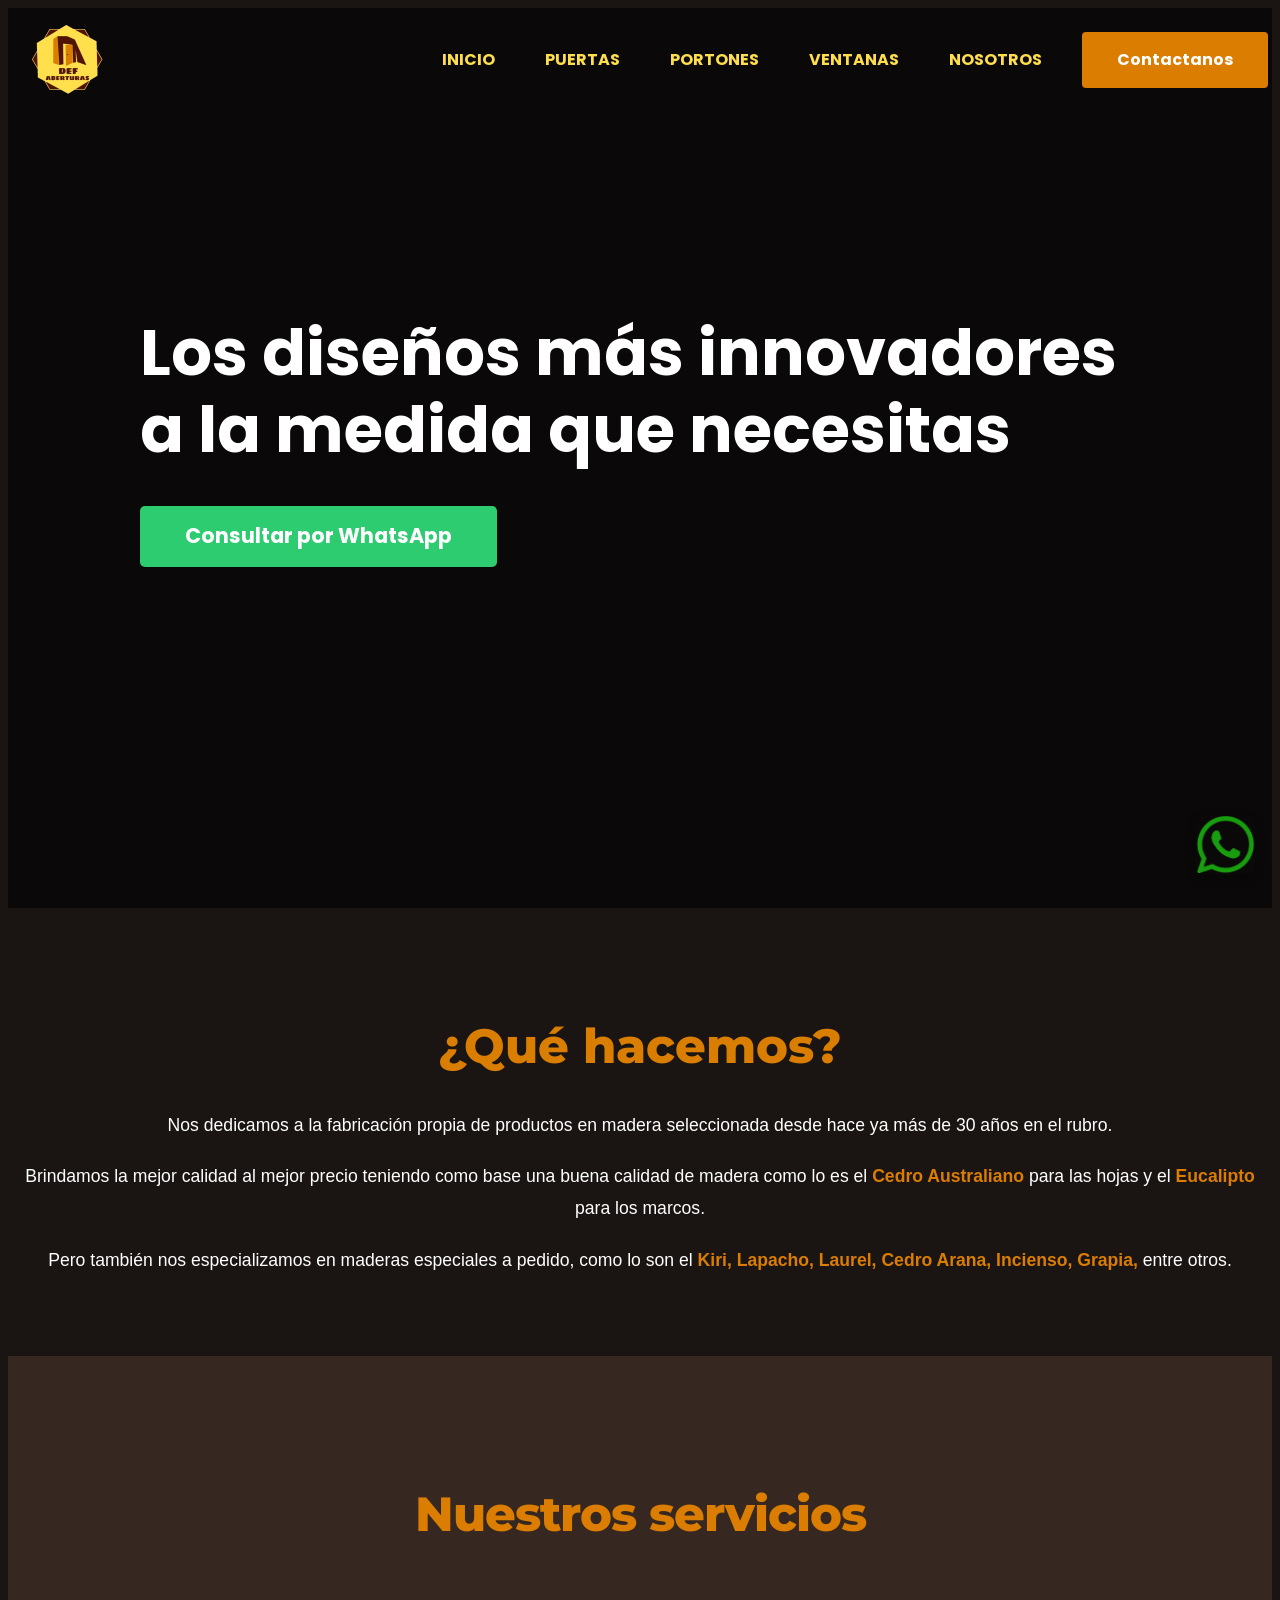
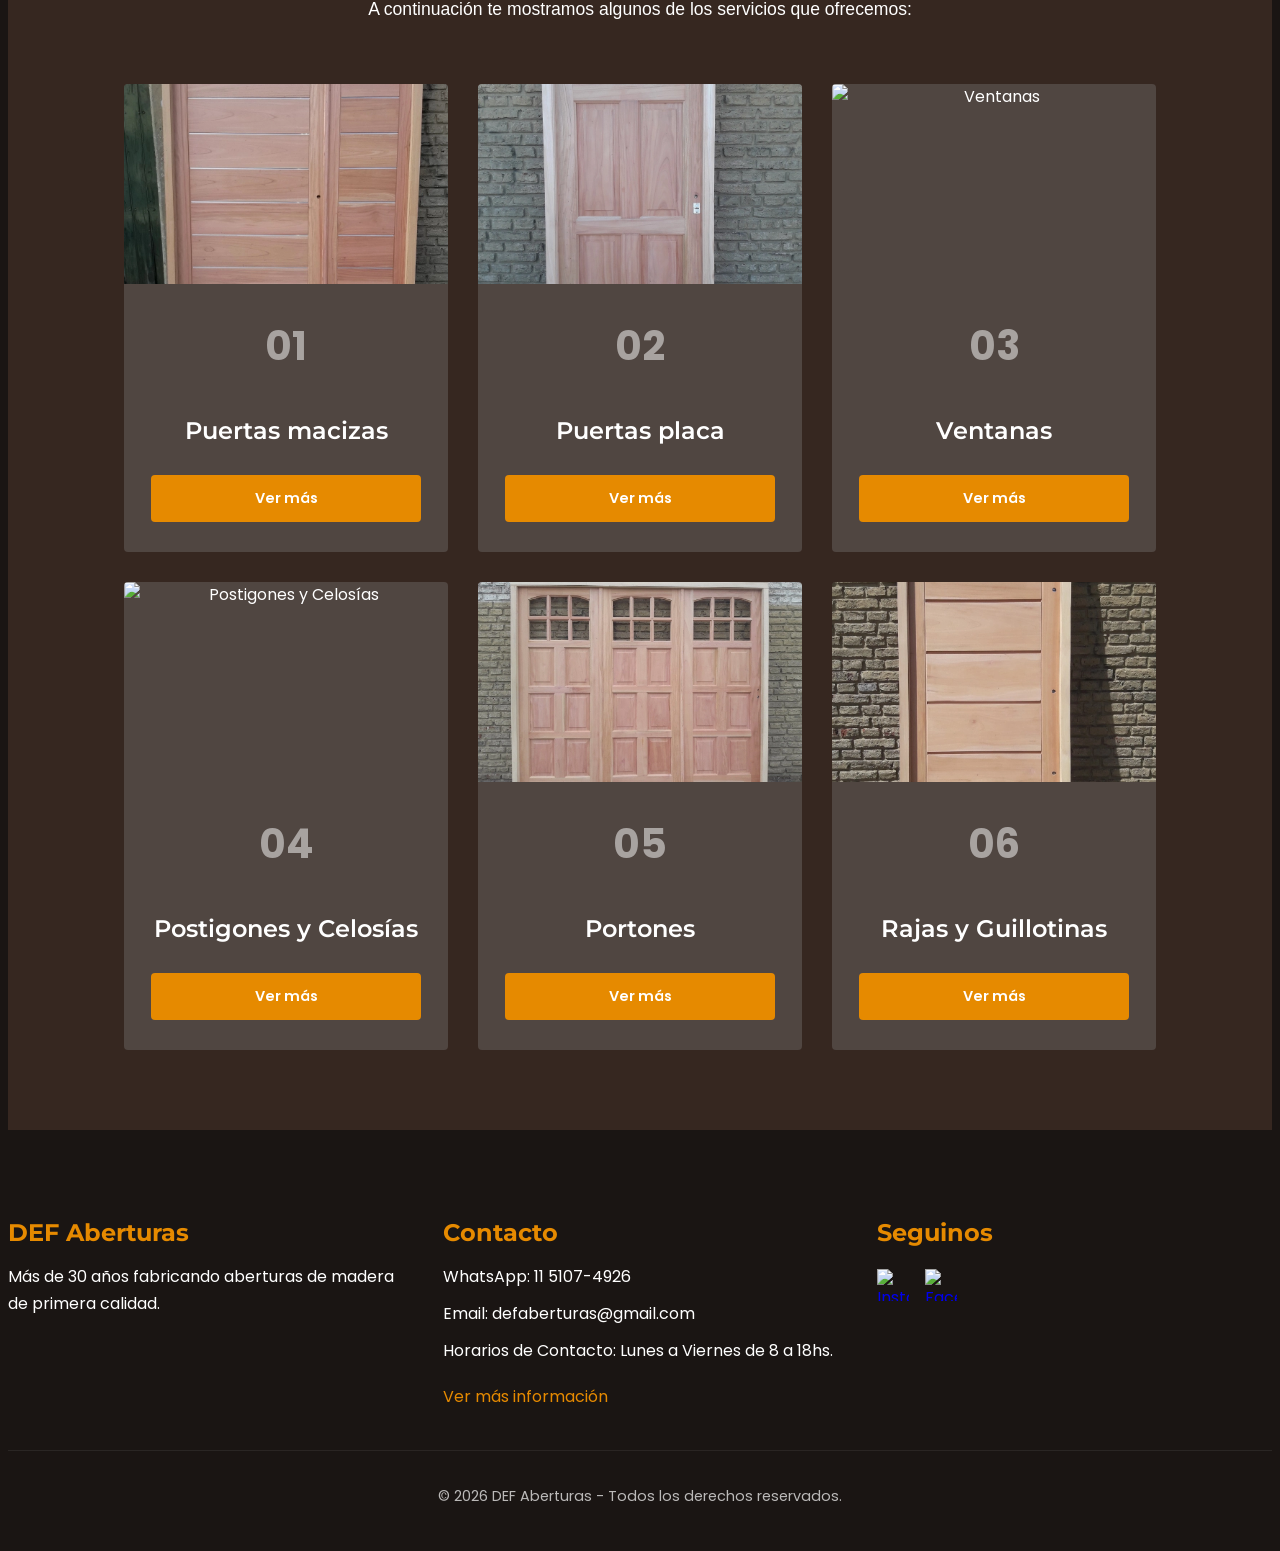
==== index.html @ 157c7572 "Logo de la página agregada" ====
<!DOCTYPE html>
<html lang="es">
<head>
    <meta charset="UTF-8">
    <meta name="viewport" content="width=device-width, initial-scale=1.0">
    <title>DEF Aberturas | Carpintería a Medida</title>
    <link rel="icon" type="image/png" href="Imagenes/Logo-DEF-PNG.png">
    <link rel="stylesheet" href="estilos.css">
    <link rel="preconnect" href="https://fonts.googleapis.com">
    <link href="https://fonts.googleapis.com/css2?family=Roboto:wght@300;400;700&display=swap" rel="stylesheet">
</head>
<body>
        <a href="https://wa.me/5491151074926" class="whatsapp-float" target="_blank">
            <img src="Imagenes/whatsapp.png" alt="WhatsApp">
        </a>
    <header>
        <div class="nav-container">
            <a href="index.html" class="logo-link">
                <img src="Imagenes/Logo-DEF-PNG.png" alt="DEF Aberturas Logo" class="logo-img">
            </a>
                <ul class="menu-superior">
                    <li><a href="index.html">Inicio</a></li>
                    <li><a href="puertas.html">Puertas</a></li>
                    <li><a href="portones.html">Portones</a></li>
                    <li><a href="ventanas.html">Ventanas</a></li>
                    <li><a href="nosotros.html">Nosotros</a></li>
                </ul>
            <div class="button-area">
                <a href="contacto.html" class="btn-contactanos">Contactanos</a>
            </div>
        </div>
    </header>

    <section class="hero">
        <div class="hero-overlay">
        <div class="hero-content">
            <br>
            <br>
            <h1>Los diseños más innovadores a la medida que necesitas</h1>
            <a href="https://wa.me/5491151074926" class="btn-whatsapp">Consultar por WhatsApp</a>
        </div>
        </div>
    </section>

   <section class="seccion-que-hacemos">
        <div class="contenedor">

             <h2 class="titulo-que-hacemos">¿Qué hacemos?</h2>
                <div class="contenido-texto">
                    <p>Nos dedicamos a la fabricación propia de productos en madera seleccionada desde hace ya más de 30 años en el rubro.</p>
                    <p>Brindamos la mejor calidad al mejor precio teniendo como base una buena calidad de madera como lo es el <b>Cedro Australiano</b> para las hojas y el <b>Eucalipto</b> para los marcos. </p>
                    <p>Pero también nos especializamos en maderas especiales a pedido, como lo son el <b>Kiri, Lapacho, Laurel, Cedro Arana, Incienso, Grapia,</b> entre otros.</p>
                </div>

        </div>
    </section>

    <section class="seccion-servicios">
        <div class="contenedor">
            <h2 class="titulo-seccion">Nuestros servicios</h2>
            <p class="subtitulo-seccion">A continuación te mostramos algunos de los servicios que ofrecemos:</p>
            
            <!-- Grilla de productos -->
            <div class="grilla-servicios">
                
                <!-- PRODUCTO 01 -->
                <div class="tarjeta-servicio">
                    <img loading="lazy" src="Imagenes/Puertas/20180511_141733.webp" alt="Puertas macizas" class="imagen-servicio">
                    <div class="info-servicio">
                        <span class="numero-servicio">01</span>
                        <h3 class="nombre-servicio">Puertas macizas</h3>
                        <a href="puertas.html" class="boton-ver-mas">Ver más</a>
                    </div>
                </div>

                <!-- PRODUCTO 02 (Destacado, más oscuro) -->
                <div class="tarjeta-servicio destacada">
                    <img loading="lazy" src="Imagenes/Puertas/20210205_080127.webp" alt="Puertas placa" class="imagen-servicio">
                    <div class="info-servicio">
                        <span class="numero-servicio">02</span>
                        <h3 class="nombre-servicio">Puertas placa</h3>
                        <a href="puertas.html#puertas-placa" class="boton-ver-mas">Ver más</a>
                    </div>
                </div>

                <!-- PRODUCTO 03 -->
                <div class="tarjeta-servicio">
                    <img loading="lazy" src="Imagenes/Ventanas/20200116_135519.webp" alt="Ventanas" class="imagen-servicio">
                    <div class="info-servicio">
                        <span class="numero-servicio">03</span>
                        <h3 class="nombre-servicio">Ventanas</h3>
                        <a href="ventanas.html" class="boton-ver-mas">Ver más</a>
                    </div>
                </div>

                <!-- PRODUCTO 04 -->
                <div class="tarjeta-servicio">
                    <img loading="lazy" src="Imagenes/Ventanas/c-Postig%C3%B3n/1710429293877.webp" alt="Postigones y Celosías" class="imagen-servicio">
                    <div class="info-servicio">
                        <span class="numero-servicio">04</span>
                        <h3 class="nombre-servicio">Postigones y Celosías</h3>
                        <a href="ventanas.html" class="boton-ver-mas">Ver más</a>
                    </div>
                </div>

                <!-- PRODUCTO 05 -->
                <div class="tarjeta-servicio">
                    <img loading="lazy" src="Imagenes/Portones/20200828_110902.webp" alt="Portones" class="imagen-servicio">
                    <div class="info-servicio">
                        <span class="numero-servicio">05</span>
                        <h3 class="nombre-servicio">Portones</h3>
                        <a href="portones.html" class="boton-ver-mas">Ver más</a>
                    </div>
                </div>

                <!-- PRODUCTO 06 -->
                <div class="tarjeta-servicio">
                    <img loading="lazy" src="Imagenes/Puertas/20201106_143722.webp" alt="Rajas y Guillotinas" class="imagen-servicio">
                    <div class="info-servicio">
                        <span class="numero-servicio">06</span>
                        <h3 class="nombre-servicio">Rajas y Guillotinas</h3>
                        <a href="puertas.html" class="boton-ver-mas">Ver más</a>
                    </div>
                </div>

            </div> <!-- fin grilla -->
        </div> <!-- fin contenedor -->
    </section>

  <footer class="footer-principal">
    <div class="contenedor">
        <div class="footer-grid">
            <div class="footer-box">
                <h3>DEF Aberturas</h3>
                <p>Más de 30 años fabricando aberturas de madera de primera calidad.</p>
            </div>
            <div class="footer-box">
                <h3>Contacto</h3>
                <p>WhatsApp: 11 5107-4926</p>
                <p>Email: defaberturas@gmail.com</p>
                <p>Horarios de Contacto:
                        Lunes a Viernes de 8 a 18hs.
                    </p>       
                        <a href="contacto.html" style="color: #e68a00; text-decoration: none; display: block; margin-top: 10px;">Ver más información</a>
            </div>
            <div class="footer-box">
                <h3>Seguinos</h3>
                <div class="footer-social">
                    <a href="https://www.instagram.com/def.aberturas/" target="_blank">
                        <img src="Imagenes/Logo-instagram.png" alt="Instagram">
                    </a>
                    <a href="https://web.facebook.com/AberturasDEF" target="_blank">
                        <img src="Imagenes/Logo-Facebook.webp" alt="Facebook">
                    </a>
                </div>
            </div>
        </div>
        <div class="footer-copy">
            <p>&copy; 2026 DEF Aberturas - Todos los derechos reservados.</p>
        </div>
    </div>
</footer>

</body>
</html>
---- estilos.css ----
@import url('https://fonts.googleapis.com/css2?family=Montserrat:wght@800&family=Poppins:wght@400;700&display=swap');

/* HERO centrado para páginas de producto */
.hero-content-center {
    display: flex;
    flex-direction: column;
    align-items: center;
    justify-content: flex-start;
    height: auto;
    min-height: 60vh;
    text-align: center;
    padding: 60px 20px 40px;
    width: 100%;
    max-width: none;
    margin: 0;
}
.hero-ventanas .hero-content-center,
.hero-puertas .hero-content-center {
    align-items: stretch;
    text-align: left;
}
.hero-content-center h1 {
    font-size: 4rem;
    margin-bottom: 10px;
}
.hero-nosotros {
    position: relative;
    width: 100%;
    height: 80vh; /* Ajusta la altura que desees para el slider */
    margin-top: 0;
    overflow: hidden;
       background-image: 
        linear-gradient(rgba(0, 0, 0, 0.6), rgba(0, 0, 0, 0.6)), 
        url('Imagenes/Fondo-troncos.png');
}

.hero-content-center p {
    font-size: 1.5rem;
    margin-bottom: 0;
}

/* Filtros galería ventanas */
.filtros-ventanas {
    display: flex;
    justify-content: center;
    gap: 15px;
    margin-bottom: 40px;
    padding: 0;
}
.filtro-btn {
    background: #504641;
    color: #fff;
    border: none;
    padding: 12px 28px;
    border-radius: 4px;
    font-weight: 600;
    cursor: pointer;
    transition: background 0.2s;
    font-size: 1rem;
}
.filtro-btn.activo, .filtro-btn:hover {
    background: #e68a00;
    color: #fff;
}

.galeria-layout {
    display: grid;
    grid-template-columns: 280px minmax(0, 1fr);
    gap: 36px;
    width: 100%;
    max-width: 1600px;
    margin: 0 auto 40px;
    align-items: start;
    align-self: stretch;
}
.galeria-sidebar {
    display: flex;
    flex-direction: column;
    gap: 18px;
    align-items: stretch;
    max-width: 280px;
}
.galeria-sidebar h2 {
    font-size: 2rem;
    margin: 0 0 10px;
    color: #ffffff;
}
.galeria-sidebar .filtro-btn {
    width: 100%;
    text-align: left;
    padding: 16px 22px;
    font-size: 1rem;
}
.subfiltros {
    display: none;
    flex-direction: column;
    gap: 12px;
    margin-top: 10px;
}
.subfiltros.activo {
    display: flex;
}
.galeria-principal {
    width: 100%;
}

@media (max-width: 1024px) {
    .galeria-layout {
        grid-template-columns: 1fr;
    }
    .galeria-sidebar {
        flex-direction: row;
        flex-wrap: wrap;
        justify-content: center;
    }
    .galeria-sidebar .filtro-btn {
        flex: 1 1 calc(50% - 10px);
        margin-bottom: 10px;
    }
}

@media (max-width: 768px) {
    .galeria-layout {
        grid-template-columns: 1fr;
    }
    .galeria-sidebar {
        flex-direction: row;
        flex-wrap: wrap;
        justify-content: center;
    }
    .galeria-sidebar .filtro-btn {
        flex: 1 1 calc(50% - 10px);
        margin-bottom: 10px;
    }
    .galeria-ventanas {
        grid-template-columns: repeat(2, 1fr);
    }
}

@media (max-width: 540px) {
    .galeria-sidebar {
        flex-direction: column;
    }
    .galeria-sidebar .filtro-btn {
        flex: 1 1 100%;
        margin-bottom: 0;
    }
    .galeria-ventanas {
        grid-template-columns: 1fr;
    }
}

@media (max-width: 768px) {
    .nav-container {
        flex-direction: column;
        align-items: stretch;
        gap: 12px;
        padding: 0 16px;
    }
    .menu-superior {
        flex-direction: column;
        align-items: stretch;
        width: 100%;
        gap: 8px;
    }
    .menu-superior li {
        width: 100%;
        margin: 0;
    }
    .menu-superior li a {
        display: block;
        width: 100%;
        padding: 10px 14px;
    }
    .button-area {
        width: 100%;
        display: flex;
        justify-content: center;
    }
    .btn-contactanos {
        width: 100%;
        max-width: 320px;
        padding: 14px 0;
    }
    .hero {
        min-height: auto;
    }
    .hero .hero-overlay {
        padding-top: 40px;
    }
    .hero-content-center,
    .hero-content {
        width: 100%;
        padding: 24px 16px 30px;
    }
    .hero-content h1,
    .titulo-seccion {
        font-size: 2.6rem;
    }
    .subtitulo-seccion {
        font-size: 1rem;
        margin-bottom: 30px;
    }
    .galeria-layout {
        grid-template-columns: 1fr;
    }
    .galeria-sidebar {
        flex-direction: row;
        flex-wrap: wrap;
        justify-content: center;
    }
    .galeria-sidebar .filtro-btn {
        flex: 1 1 calc(50% - 10px);
        margin-bottom: 10px;
    }
    .galeria-ventanas {
        grid-template-columns: repeat(2, 1fr);
    }
    .modal-galeria .modal-galeria-container {
        gap: 18px;
        padding: 0 12px;
    }
    .modal-galeria .modal-img {
        max-width: 90vw;
        max-height: 65vh;
    }
    .modal-nav-btn {
        width: 42px;
        height: 42px;
        font-size: 1.3rem;
    }
    .footer-grid {
        grid-template-columns: 1fr;
        gap: 24px;
    }
    .footer-copy {
        font-size: 0.9rem;
    }
}

@media (max-width: 540px) {
    .nav-container {
        padding: 0 12px;
    }
    .menu-superior li a {
        padding: 10px 12px;
    }
    .hero-content-center,
    .hero-content {
        padding: 18px 12px 24px;
    }
    .hero-content h1,
    .titulo-seccion {
        font-size: 2rem;
    }
    .galeria-ventanas {
        grid-template-columns: 1fr;
        gap: 16px;
    }
    .galeria-item {
        min-height: 240px;
    }
    .modal-galeria .modal-img {
        max-height: 55vh;
    }
    .modal-nav-btn {
        width: 36px;
        height: 36px;
        font-size: 1.1rem;
    }
    .footer-copy {
        padding: 14px 0;
    }
}

/* Galería de ventanas */
.galeria-ventanas {
    display: grid;
    grid-template-columns: repeat(3, 1fr);
    gap: 24px;
    margin-bottom: 0;
    width: 100%;
    max-width: 100%;
    padding: 0;
    box-sizing: border-box;
}
.galeria-item {
    background: #504641;
    border-radius: 6px;
    overflow: hidden;
    box-shadow: 0 2px 8px rgba(0,0,0,0.15);
    cursor: pointer;
    transition: transform 0.2s;
    display: flex;
    align-items: center;
    justify-content: center;
    aspect-ratio: 1 / 1;
    width: 100%;
}
.galeria-item img {
    width: 100%;
    height: 100%;
    object-fit: cover;
    transition: transform 0.2s;
}
.galeria-item:hover {
    transform: scale(1.04);
    box-shadow: 0 6px 24px rgba(0,0,0,0.25);
}

/* Modal galería */
.modal-galeria {
    display: none;
    position: fixed;
    z-index: 2000;
    left: 0; top: 0; width: 100vw; height: 100vh;
    background: rgba(0,0,0,0.85);
    align-items: center;
    justify-content: center;
    flex-direction: column;
}
.modal-galeria-container {
    display: flex;
    align-items: center;
    justify-content: center;
    gap: 100px;
    position: relative;
}
.modal-galeria .modal-img {
    max-width: 90vw;
    max-height: 70vh;
    border-radius: 8px;
    box-shadow: 0 4px 32px rgba(0,0,0,0.5);
    transition: opacity 0.5s ease-in-out;
    opacity: 1;
}
.modal-galeria .modal-leyenda {
    color: #fff;
    font-size: 1.3rem;
    background: #231f1d;
    padding: 12px 30px;
    border-radius: 4px;
    margin-top: 20px;
    text-align: center;
}
.modal-nav-btn {
    position: absolute;
    top: 50%;
    transform: translateY(-50%);
    background: #e68a00;
    color: #fff;
    border: none;
    width: 50px;
    height: 50px;
    border-radius: 4px;
    font-size: 1.5rem;
    cursor: pointer;
    z-index: 2100;
    transition: background 0.2s;
    display: flex;
    align-items: center;
    justify-content: center;
}
.modal-nav-btn:hover {
    background: #cc7a00;
}
.modal-nav-btn.prev {
    left: -70px;
}
.modal-nav-btn.next {
    right: -70px;
}
.cerrar-modal {
    position: absolute;
    top: 30px;
    right: 50px;
    color: #fff;
    font-size: 3rem;
    font-weight: bold;
    cursor: pointer;
    z-index: 2100;
    transition: color 0.2s;
}
.cerrar-modal:hover {
    color: #e68a00;
}
/* General */
:root {
    /* Colores extraídos de tus imágenes */
    --color-fondo-oscuro: #3e3633;  /* Marrón oscuro de fondo (imagen 3) */
    --color-tarjeta-normal: #504641; /* Marrón medio de tarjetas (imagen 4) */
    --color-tarjeta-destacada: #231f1d; /* Negro/marrón muy oscuro de tarjeta central (imagen 4) */
    --color-texto-claro: #ffffff;    /* Blanco para texto */
    --color-boton: #e68a00;         /* Naranja/Oro para los botones 'Ver más' */
    --color-boton-hover: #cc7a00;   /* Naranja más oscuro para el hover */
    
    /* Fuentes y espaciados */
    --fuente-principal: 'Poppins', sans-serif;
    --espaciado-seccion: 80px;
    --max-ancho-contenedor: 1400px;
}

/* Deja el body así de simple */
body { 
    font-family: var(--fuente-principal);
    background-color: #1a1513; /* Un color oscuro de base por si algo falla */
    color: var(--color-texto-claro);
    line-height: 1.6;
    overflow-x: hidden; /* Evita scrolls horizontales raros */
}

img {
    max-width: 100%;
    height: auto;
    display: block;
}


/* Navegación */
header {
    position: absolute; /* Para que flote sobre el fondo */
    top: 0;
    width: 100%;
    padding: 20px 0px;
    z-index: 1000;
}

.nav-container {
    display: flex;
    justify-content: space-between;
    align-items: center;
    max-width: var(--max-ancho-contenedor);
    margin: 0 auto;
    padding: 0 20px;
    height: auto;
    text-align: center;
}

.titulo-seccion {
    font-size: 3rem;
    font-weight: 700;
    margin-bottom: 30px;
    letter-spacing: -1px;
}

.subtitulo-seccion {
    font-size: 1.1rem;
    margin-bottom: 50px;
    opacity: 0.9;
    max-width: 700px;
    margin-left: auto;
    margin-right: auto;
}


.seccion-que-hacemos {
    background: transparent; /* Para que se vea el fondo oscuro si quieres */
    padding: 60px 0;
    text-align: center;
    
}

.seccion-que-hacemos .contenido-texto p {
    font-family: 'Open Sans', sans-serif;
    font-size: 1.1rem;
    line-height: 1.8;
    text-align: center; /* Centramos también el texto para que armonice */
}

.contenido-texto b {
    color: #da7d01; /* El mismo marrón oscuro del footer para dar coherencia */
}

.seccion-que-hacemos .contenido-texto p {
    margin-bottom: 20px;
}

.seccion-servicios {
    background-color: #362720 !important; /* Marrón sólido */
    padding: 80px 0;
    width: 100%;
}

.grilla-servicios {
    display: grid;
    /* Forzamos exactamente 3 columnas de igual tamaño */
    grid-template-columns: repeat(3, 1fr); 
    /* Espaciado entre las tarjetas */
    gap: 30px; 
    /* Centrado horizontal de la grilla completa */
    justify-content: center; 
    /* Centrado de las tarjetas dentro de su celda */
    justify-items: center; 
    /* Aseguramos que no se estire más del contenedor principal */
    max-width: 1200px;
    margin: 0 auto;
}
.tarjeta-servicio {
    background-color: var(--color-tarjeta-normal); /* Marrón medio */
    width: 100%;
    max-width: 360px; /* Ancho máximo de la tarjeta */
    border-radius: 4px; /* Bordes ligeramente redondeados */
    overflow: hidden; /* Cortar la imagen si sobresale */
    display: flex;
    flex-direction: column;
    transition: transform 0.3s ease, box-shadow 0.3s ease;
    text-align: center;
}

.tarjeta-servicio:hover {
    transform: translateY(-10px);
    box-shadow: 0 10px 20px rgba(0,0,0,0.3);
}


.imagen-servicio {
    width: 100%;
    height: 200px; /* Altura fija para que todas las imágenes se vean iguales */
    object-fit: cover; /* Ajustar imagen sin deformar */
    display: block;
}

.seccion-servicios {
    background-color: #312824;
    padding: 80px 0;
    text-align: center; /* Esto centra el título y subtítulo */
}

.seccion-servicios .contenedor {
    display: flex;
    flex-direction: column;
    align-items: center; /* Asegura que todo el contenido esté al medio */
}

.seccion-servicios .titulo-seccion {
    font-family: 'Montserrat', sans-serif;
    font-weight: 800;
    font-size: 3rem;
    color: #ffffff;
    margin-bottom: 10px;
}

.seccion-servicios .subtitulo-seccion {
    font-family: 'Open Sans', sans-serif;
    color: #ffffff;
    opacity: 1; /* Quitamos transparencia para que se vea igual que la imagen */
    margin-bottom: 60px;
}

.info-servicio {
    padding: 30px;
    flex-grow: 1; /* Ocupar el espacio restante */
    display: flex;
    flex-direction: column;
    align-items: center;
    justify-content: space-between; /* Espaciar elementos */
}

.numero-servicio {
    font-size: 2.5rem;
    font-weight: 700;
    opacity: 0.5; /* Ligeramente transparente */
    margin-bottom: 10px;
}

/* Título del producto */
.nombre-servicio {
    font-family: 'Montserrat', sans-serif;
    font-size: 1.5rem;
    font-weight: 600;
    margin-bottom: 25px;
    color: var(--color-texto-claro);
}


/* El Botón 'Ver más' */
.boton-ver-mas {
    display: inline-block;
    background-color: var(--color-boton);
    color: var(--color-texto-claro);
    padding: 12px 35px;
    border-radius: 4px;
    text-decoration: none;
    font-weight: 600;
    font-size: 0.9rem;
    transition: background-color 0.3s ease;
    width: 100%; /* Botón a ancho completo dentro de la info */
    max-width: 200px; /* Pero con un ancho máximo */
}

.boton-ver-mas:hover {
    background-color: var(--color-boton-hover);
}


.titulo-que-hacemos {
    font-size: 3rem;
    margin-bottom: 20px;
    
}

.titulo-que-hacemos{
    font-family: 'Montserrat', sans-serif !important;
    font-weight: 800;
    text-align: center;
    width: 100%;
    color: #ffffff;
    Margin-bottom: 25px;
    color: #da7e01}


.seccion-servicios .titulo-seccion {
    font-family: 'Montserrat', sans-serif !important;
    font-weight: 800;
    text-align: center;
    width: 100%;
    color: #ffffff;
    Margin-bottom: 25px;
    color: #da7d01
}

footer {
    background-color: #1a1513 !important; /* Marrón casi negro */
    padding: 60px 0 20px 0;
    width: 100%;
    display: block;
}


.footer-grid {
    display: grid;
    grid-template-columns: repeat(3, 1fr);
    gap: 40px;
    margin-bottom: 40px;
}

.footer-box {
    display: flex;
    flex-direction: column;
    gap: 10px;
}

.footer-box h3 {
    font-family: 'Montserrat', sans-serif;
    color: #e68a00;
    margin-bottom: 0;
    font-size: 1.5rem;
}

.footer-box p {
    margin: 0;
    line-height: 1.7;
}

/* Redes sociales */
.footer-social {
    display: flex;
    justify-content: flex-start;
    gap: 16px;
    align-items: center;
    margin-top: 6px;
}

.footer-social a {
    display: inline-flex;
    align-items: center;
    justify-content: center;
}

.footer-social img {
    width: 32px;
    height: 32px;
    object-fit: contain;
    margin: 0;
    transition: transform 0.2s ease;
}

.footer-social a:hover img {
    transform: scale(1.1);
}

@media (max-width: 768px) {
    .footer-social {
        gap: 16px;
    }
    .footer-social img {
        width: 32px;
        height: 32px;
    }
}

.footer-copy {
    border-top: 1px solid rgba(255,255,255,0.1);
    padding-top: 20px;
    font-size: 0.9rem;
    opacity: 0.7;
    text-align:center;
    
}

/* Responsive para el footer */
@media (max-width: 768px) {
    .footer-grid {
        grid-template-columns: 1fr;
    }
}


/* ========================================= */
/* MEDIA QUERIES (RESPONSIVE) */
/* ========================================= */

/* Para tablets y pantallas medianas */
@media (max-width: 1024px) {
    .grilla-servicios {
        grid-template-columns: repeat(2, 1fr);
    }
}

/* Para móviles */
@media (max-width: 768px) {
    :root {
        --espaciado-seccion: 50px;
    }
    
    .titulo-seccion {
        font-size: 2rem;
        margin-bottom: 20px;
    }
    
    .subtitulo-seccion {
        font-size: 1rem;
        margin-bottom: 30px;
    }
    
    .grilla-servicios {
        grid-template-columns: 1fr; /* Una sola columna en móvil */
    }
    
    .tarjeta-servicio {
        max-width: 100%; /* Tarjetas a ancho completo */
    }
}

/* ============================= */
/* NOSOTROS - SLIDER             */
/* ============================= */

.slider-nosotros-container {
    position: relative;
    width: 100%;
    height: 100%;
    background: transparent;
    overflow: hidden;
}

.slide-nosotros {
    display: none;
    position: absolute;
    inset: 0;
    width: 100%;
    height: 100%;
    align-items: center;
    justify-content: center;
    text-align: center;
    padding: 0 20px;
}

.slide-nosotros.active {
    display: flex;
    animation: fadeIn 0.8s ease-in-out;
}

.contenido-slider-texto {
    position: relative;
    z-index: 2;
    max-width: 900px;
    width: 100%;
    background: rgba(0, 0, 0, 0.55);
    padding: 30px 32px;
    border-radius: 16px;
    box-shadow: 0 20px 50px rgba(0, 0, 0, 0.35);
}

.contenido-slider-texto h2,
.contenido-slider-texto p {
    color: #ffffff;
    margin: 0;
}

.contenido-slider-texto h2 {
    font-size: clamp(2rem, 3vw, 3.5rem);
    margin-bottom: 0.8rem;
    letter-spacing: 0.02em;
}

.contenido-slider-texto p {
    font-size: clamp(1rem, 1.2vw, 1.3rem);
    line-height: 1.8;
}

.slide-nosotros::before {
    content: '';
    position: absolute;
    inset: 0;

    pointer-events: none;
}

.btn-slider {
    position: absolute;
    top: 50%;
    transform: translateY(-50%);
    background: rgba(218, 125, 1, 0.85);
    color: white;
    border: none;
    padding: 16px 18px;
    cursor: pointer;
    font-size: 2rem;
    z-index: 100;
    transition: background 0.3s;
}

.btn-slider:hover {
    background: rgba(218, 125, 1, 1);
}

.btn-slider.prev { left: 20px; border-radius: 0 5px 5px 0; }
.btn-slider.next { right: 20px; border-radius: 5px 0 0 5px; }

@keyframes fadeIn {
    from { opacity: 0; }
    to { opacity: 1; }
}

@media (max-width: 768px) {
    .slider-nosotros-container {
        max-width: 100%;
    }
    .slide-nosotros {
        padding: 0 12px;
    }
    .contenido-slider-texto {
        padding: 22px 18px;
    }
    .contenido-slider-texto h2 {
        font-size: 2rem;
    }
    .contenido-slider-texto p {
        font-size: 1rem;
    }
    .hero-nosotros {
        height: 55vh;
    }
    .btn-slider {
        padding: 12px 14px;
        font-size: 1.5rem;
    }
}

.logo-link{
    margin-right: auto;
}


.logo-img {
    height: 80px; /* Ajustá según el tamaño de tu archivo */
    transition: transform 0.3s;
    display: block;
}

.logo-img:hover { transform: scale(1.05); }

.menu-superior {
    list-style: none;
    display: flex;
    gap: 10px;
    margin-right: 20px;
}

.menu-superior li a {
    color: #fede4c; /* Color ocre/dorado similar al logo */
    text-decoration: none;
    font-weight: 700;
    padding: 10px 20px;
    border-radius: 4px;
    text-transform:uppercase;
    transition: all 0.3s ease;
}

.menu-superior li a:hover {
    background-color: #fede4c; /* Color al pasar el mouse */
    color: #000;
}

/* Botón Contactanos Arriba Derecha */
.btn-contactanos {
    background-color: #da7d01; /* Naranja oscuro */
    color: white;
    padding: 15px 35px;
    text-decoration: none;
    border-radius: 4px;
    font-weight: bold;
    transition: background 0.3s;
    display: inline-block;
}

.btn-contactanos:hover { background-color: #c77100; }

/* Sección Hero (Fondo de troncos) */
.hero {
    min-height: 100vh;
    height: auto;
    background-image: 
        linear-gradient(rgba(0, 0, 0, 0.6), rgba(0, 0, 0, 0.6)), 
        url('Imagenes/Fondo-troncos.png');
    background-size: cover;
    background-position: center;
    position: relative;
    display: flex;
    align-items: center;
    justify-content: center;
}

.hero.hero-ventanas {
    min-height: 100vh;
    height: auto;
    align-items: flex-start;
    padding-bottom: 60px;
}

.hero-overlay {
    width: 100%;
    min-height: 100vh;
    height: auto;
    display: flex;
    align-items: flex-start;
    justify-content: center;
    padding-left: 0;
}

.hero.hero-ventanas .hero-overlay {
    padding-top: 60px;
}

.hero.hero-ventanas .hero-content {
    padding-top: 20px;
}

.hero-content{
    color: white;
    font-size: 4rem;
    font-weight: 700;
    margin-bottom: 15px;
    line-height: 1.2;
    padding: 100px 0px 0px 0px;
    max-width: 1000px;
    width: 100%;
}

.hero-content h1 {
    color: white;
    font-size: 4rem;
    font-weight: 700;
    margin-bottom: 15px;
    line-height: 1.2;
    
}

.hero-content p {
    color: #f1f1f1;
    font-size: 1.4rem;
    margin-bottom: 40px;
    font-weight: 400;
}

/* Botón WhatsApp */
.btn-whatsapp {
   background-color: #2ecc71;
    color: white;
    padding: 18px 45px;
    text-decoration: none;
    border-radius: 5px;
    font-weight: bold;
    font-size: 1.3rem;
    transition: transform 0.2s, background 0.3s;
    display: inline-block;
}
.btn-whatsapp:hover {
    background-color: #27ae60;
    transform: scale(1.05); /* Pequeño efecto de zoom */
}

/* Sección Productos */
.productos-seccion {
    padding: 80px 20px;
    text-align: center;
}

.productos-seccion h2 {
    font-size: 2.5rem;
    color: #333;
}

.whatsapp-float {
    position: fixed;
    bottom: 25px;
    right: 25px;
    width: 60px;
    height: 60px;
    z-index: 1000;
}

.whatsapp-float img {
    width: 100%;
    height: 100%;
    border-radius: 15%;
    box-shadow: 0 4px 10px rgba(0,0,0,0.3);
    transition: transform 0.3s;
}

.whatsapp-float img:hover {
    transform: scale(1.1);
}

.contenido-slider-texto b{
    color: #da7d01

}

.contenido-slider-texto h2{
    color: #da7d01

}
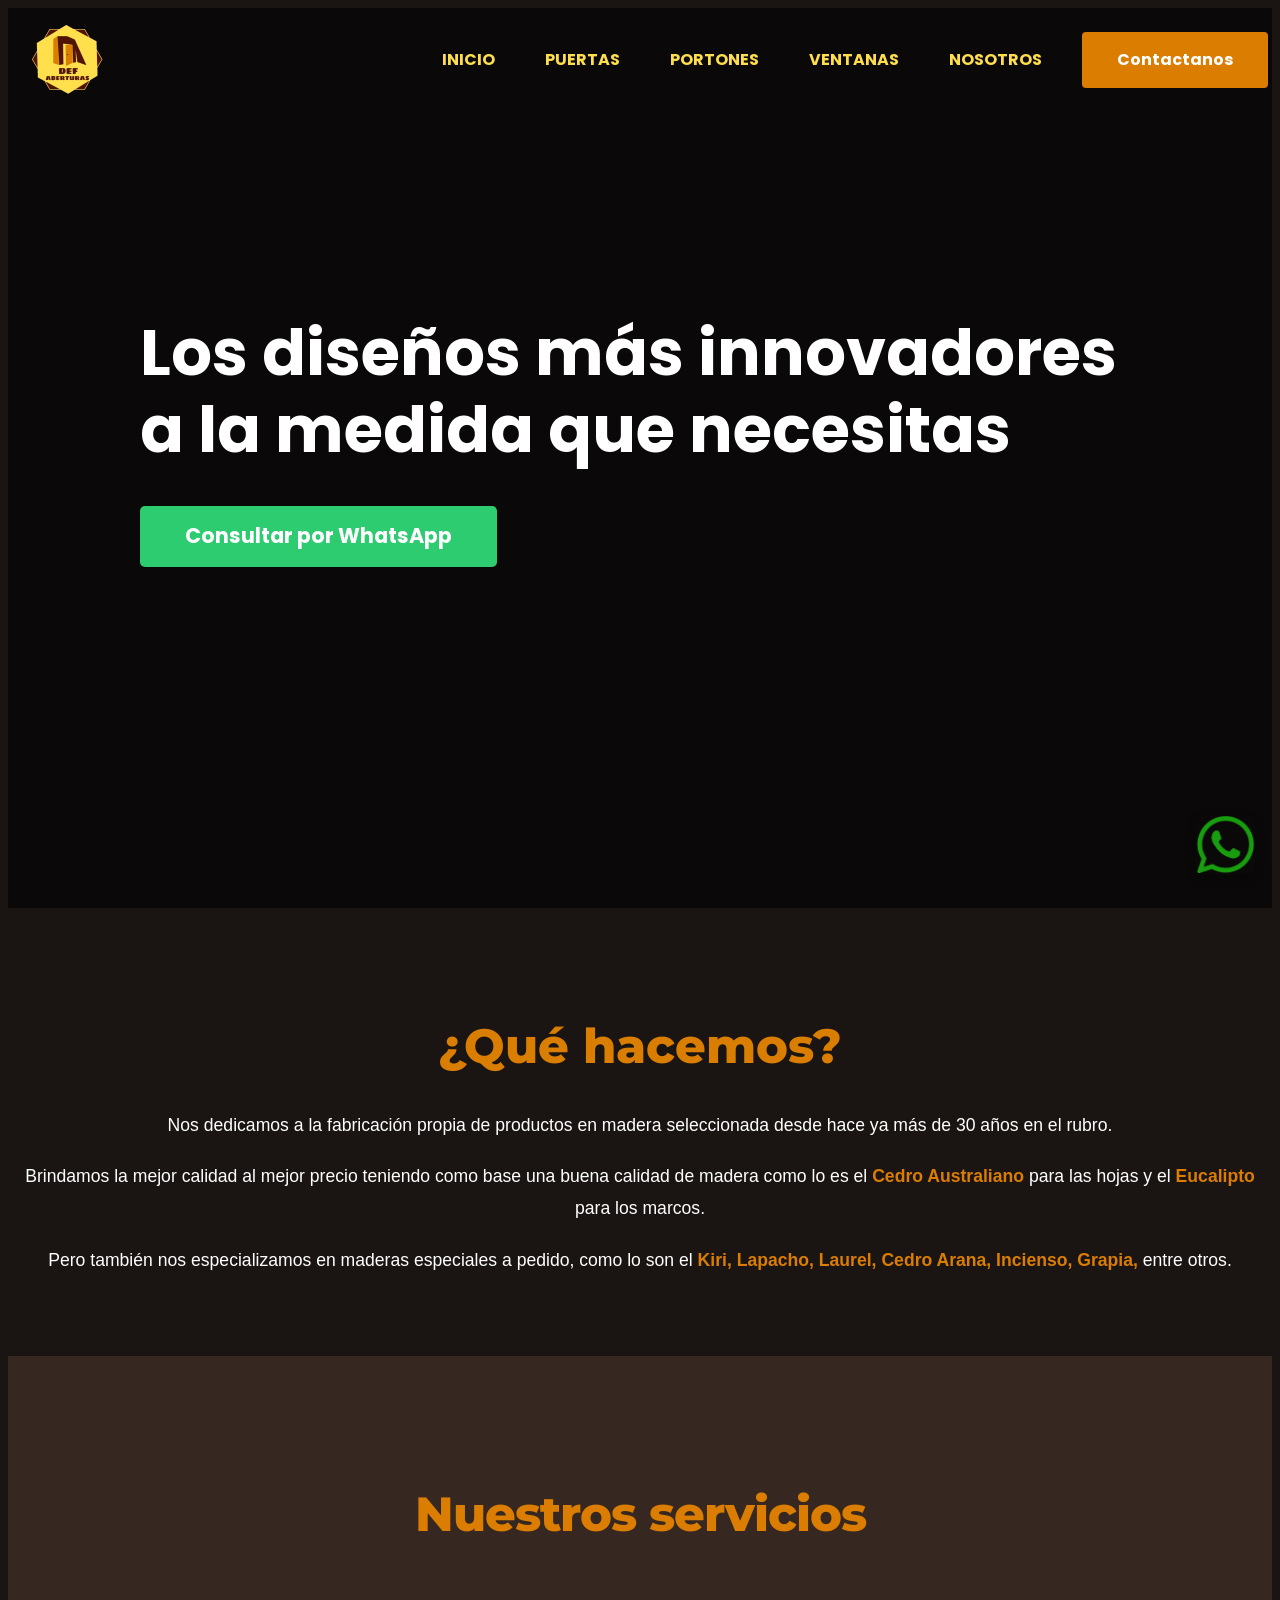
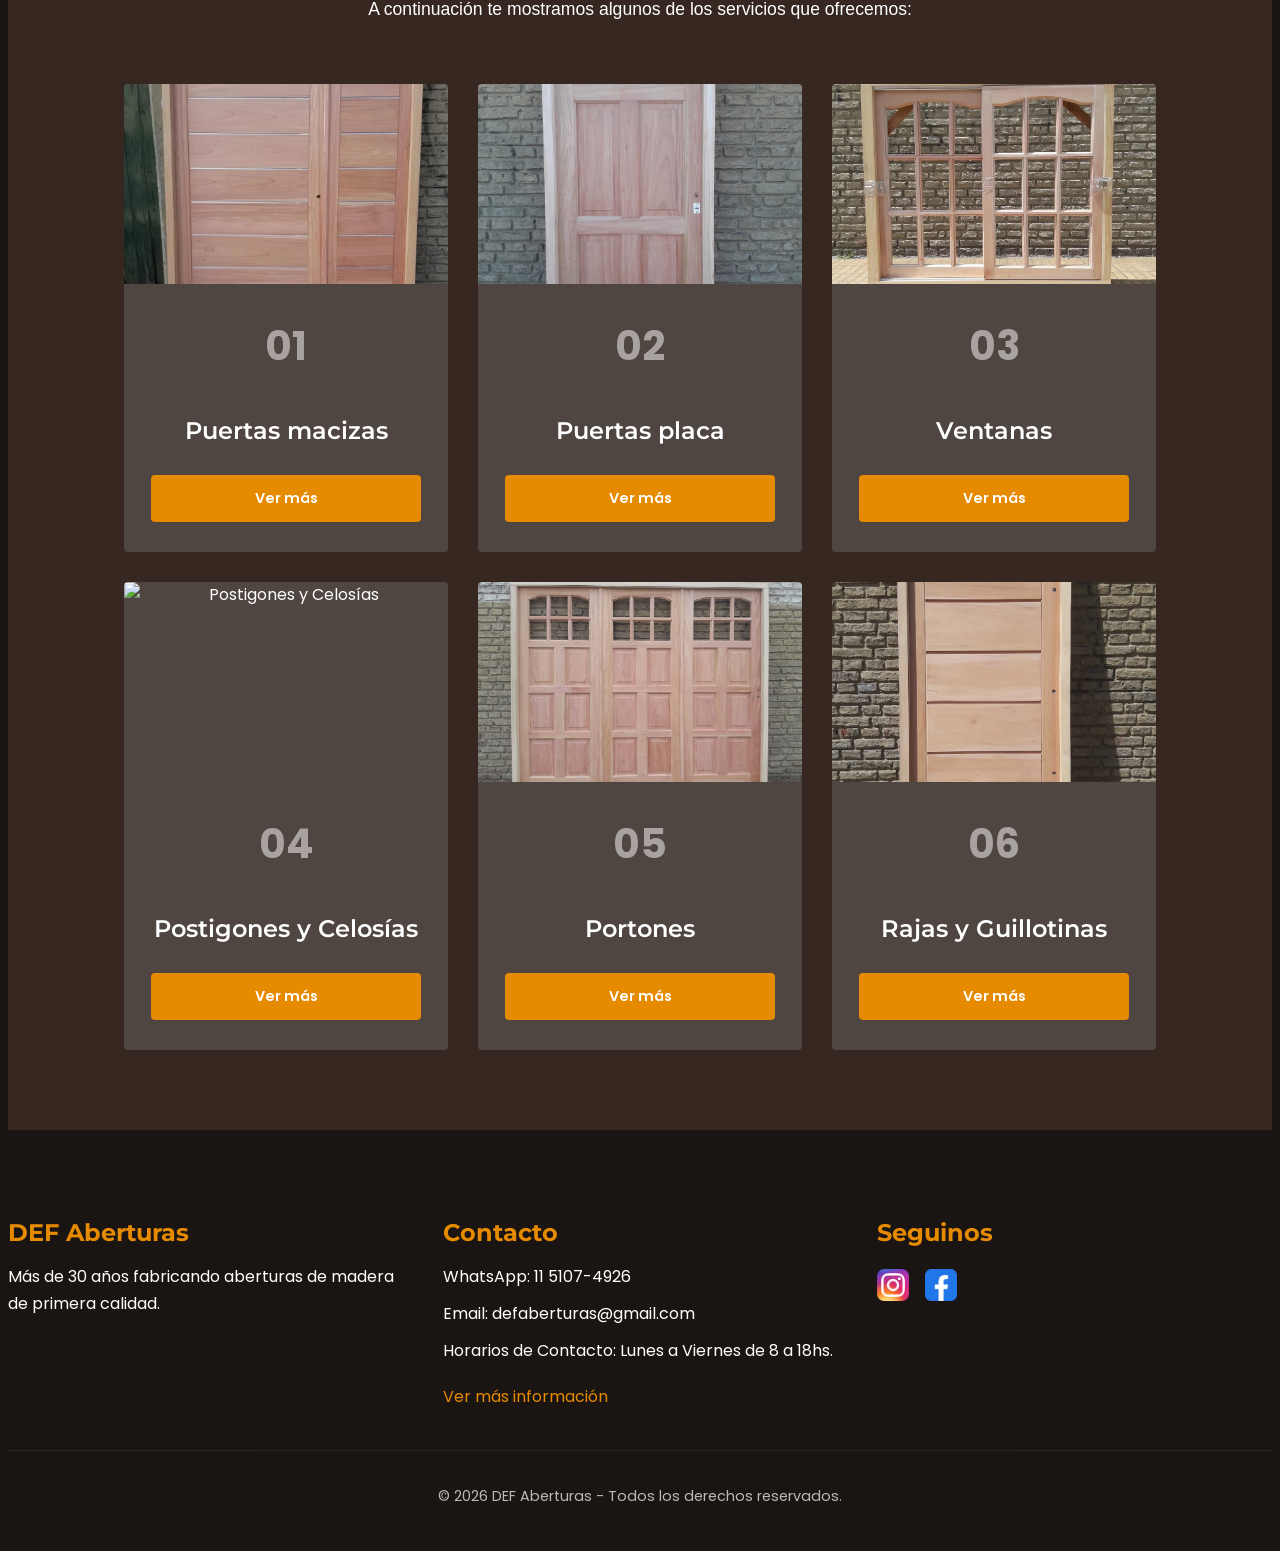
==== commit d71f3162: "Actualizado link" ====
--- a/index.html
+++ b/index.html
@@ -146,12 +146,8 @@
             <div class="footer-box">
                 <h3>Seguinos</h3>
                 <div class="footer-social">
-                    <a href="https://www.instagram.com/def.aberturas/" target="_blank">
-                        <img src="Imagenes/Logo-instagram.png" alt="Instagram">
-                    </a>
-                    <a href="https://web.facebook.com/AberturasDEF" target="_blank">
-                        <img src="Imagenes/Logo-Facebook.webp" alt="Facebook">
-                    </a>
+                    <a href="https://www.instagram.com/def.aberturas/" target="_blank"><img src="Imagenes/Logo-instagram.png" alt="Instagram"></a>
+                    <a href="https://web.facebook.com/AberturasDEF" target="_blank"><img src="Imagenes/Logo-Facebook.png" alt="Facebook"></a>
                 </div>
             </div>
         </div>
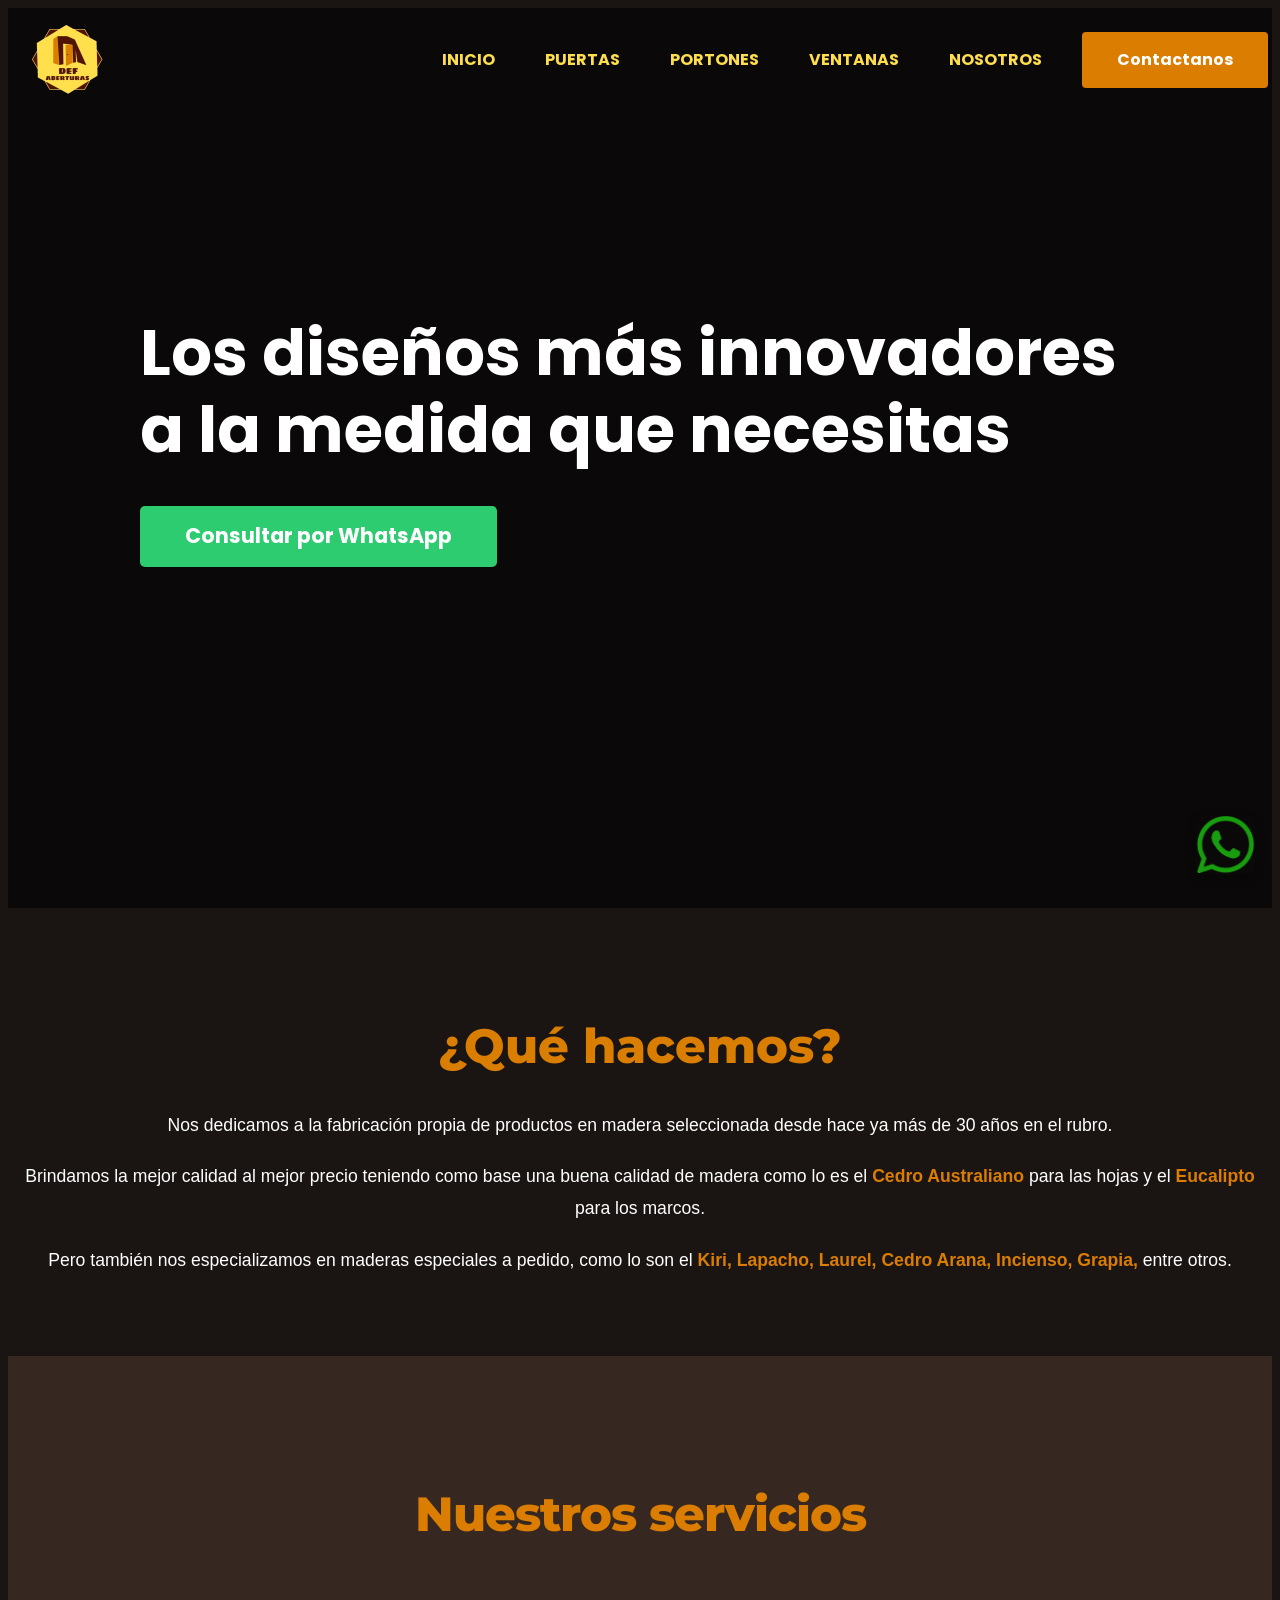
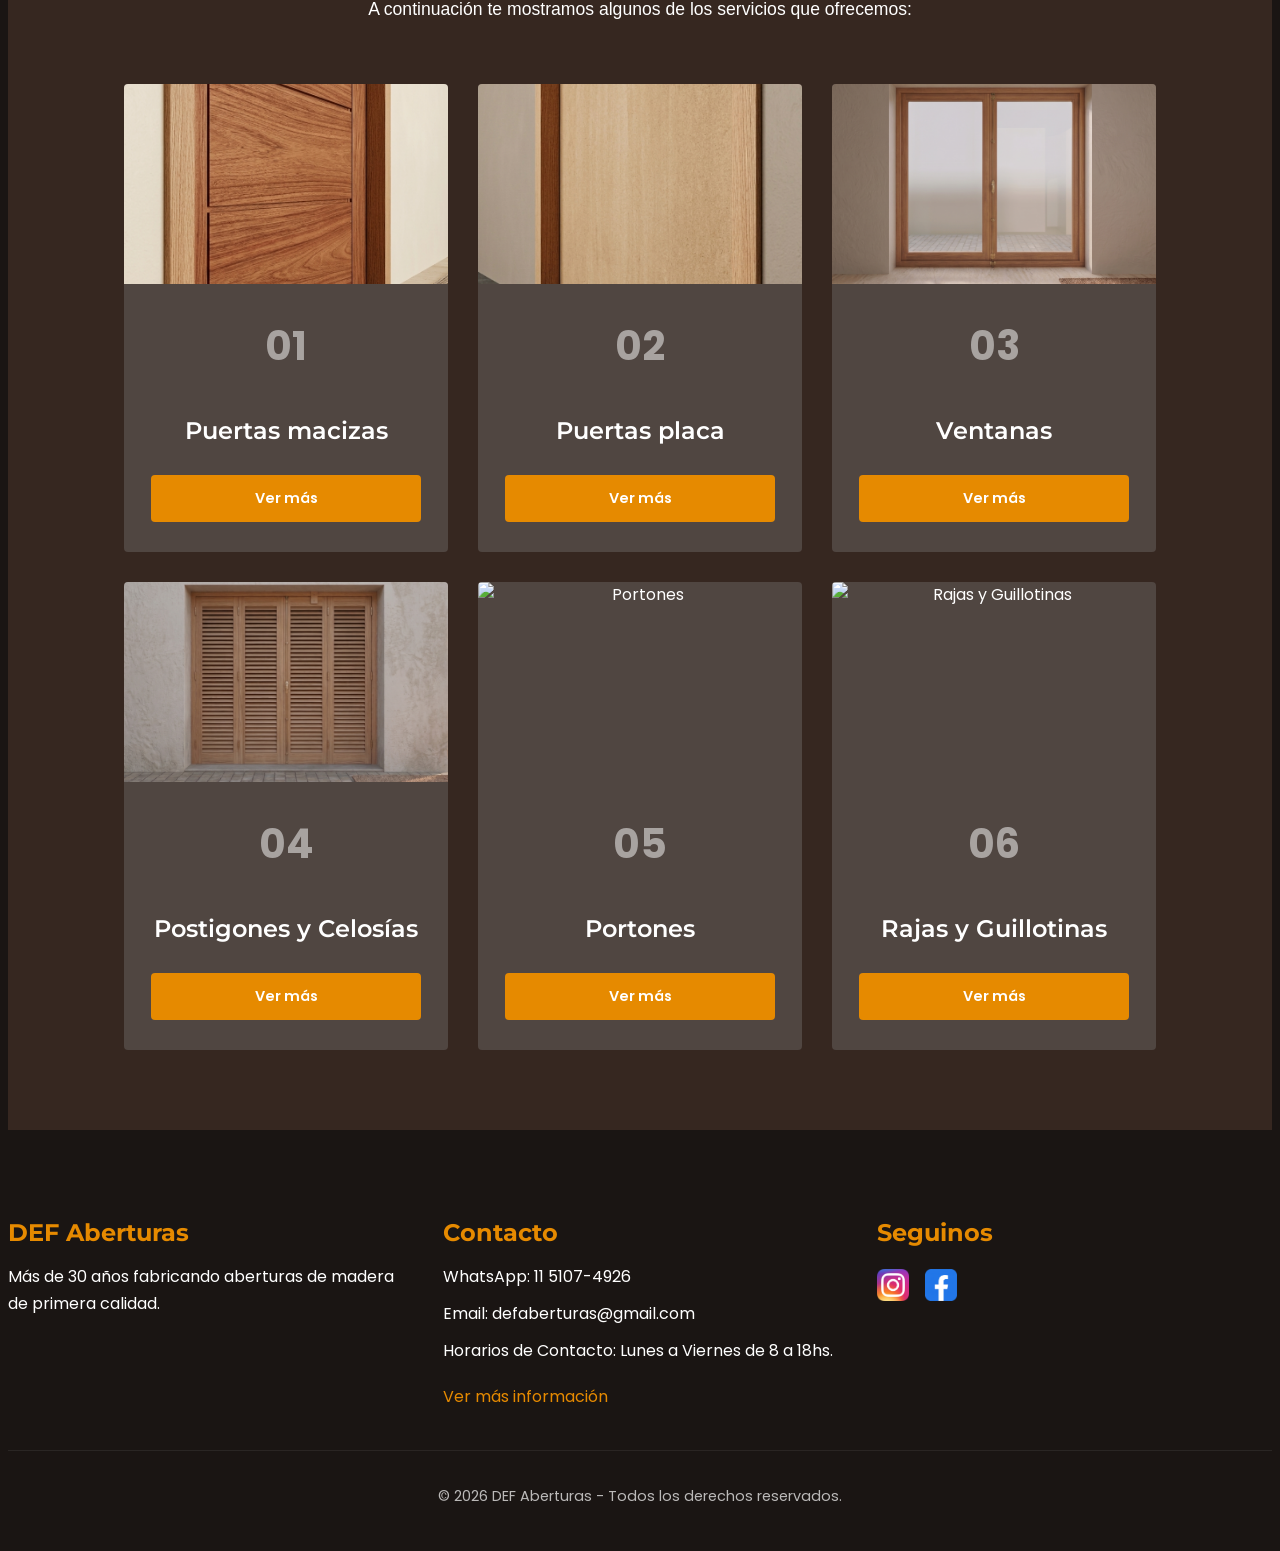
==== commit 12ee52c7: "Arreglo Index" ====
--- a/index.html
+++ b/index.html
@@ -65,7 +65,7 @@
                 
                 <!-- PRODUCTO 01 -->
                 <div class="tarjeta-servicio">
-                    <img loading="lazy" src="Imagenes/Puertas/20180511_141733.webp" alt="Puertas macizas" class="imagen-servicio">
+                    <img loading="lazy" src="Imagenes/Servicio-Puerta.png" alt="Puertas macizas" class="imagen-servicio">
                     <div class="info-servicio">
                         <span class="numero-servicio">01</span>
                         <h3 class="nombre-servicio">Puertas macizas</h3>
@@ -75,17 +75,17 @@
 
                 <!-- PRODUCTO 02 (Destacado, más oscuro) -->
                 <div class="tarjeta-servicio destacada">
-                    <img loading="lazy" src="Imagenes/Puertas/20210205_080127.webp" alt="Puertas placa" class="imagen-servicio">
+                    <img loading="lazy" src="Imagenes/Servicio-placa.png" alt="Puertas placa" class="imagen-servicio">
                     <div class="info-servicio">
                         <span class="numero-servicio">02</span>
                         <h3 class="nombre-servicio">Puertas placa</h3>
-                        <a href="puertas.html#puertas-placa" class="boton-ver-mas">Ver más</a>
+                        <a href="puertas.html" class="boton-ver-mas">Ver más</a>
                     </div>
                 </div>
 
                 <!-- PRODUCTO 03 -->
                 <div class="tarjeta-servicio">
-                    <img loading="lazy" src="Imagenes/Ventanas/20200116_135519.webp" alt="Ventanas" class="imagen-servicio">
+                    <img loading="lazy" src="Imagenes/Servicio-ventana.png" alt="Ventanas" class="imagen-servicio">
                     <div class="info-servicio">
                         <span class="numero-servicio">03</span>
                         <h3 class="nombre-servicio">Ventanas</h3>
@@ -95,7 +95,7 @@
 
                 <!-- PRODUCTO 04 -->
                 <div class="tarjeta-servicio">
-                    <img loading="lazy" src="Imagenes/Ventanas/c-Postig%C3%B3n/1710429293877.webp" alt="Postigones y Celosías" class="imagen-servicio">
+                    <img loading="lazy" src="Imagenes/Servicio-postigon.png" alt="Postigones y Celosías" class="imagen-servicio">
                     <div class="info-servicio">
                         <span class="numero-servicio">04</span>
                         <h3 class="nombre-servicio">Postigones y Celosías</h3>
@@ -105,7 +105,7 @@
 
                 <!-- PRODUCTO 05 -->
                 <div class="tarjeta-servicio">
-                    <img loading="lazy" src="Imagenes/Portones/20200828_110902.webp" alt="Portones" class="imagen-servicio">
+                    <img loading="lazy" src="Imagenes/Servicio-portones.png" alt="Portones" class="imagen-servicio">
                     <div class="info-servicio">
                         <span class="numero-servicio">05</span>
                         <h3 class="nombre-servicio">Portones</h3>
@@ -115,11 +115,11 @@
 
                 <!-- PRODUCTO 06 -->
                 <div class="tarjeta-servicio">
-                    <img loading="lazy" src="Imagenes/Puertas/20201106_143722.webp" alt="Rajas y Guillotinas" class="imagen-servicio">
+                    <img loading="lazy" src="Imagenes/Servicio-raja.png" alt="Rajas y Guillotinas" class="imagen-servicio">
                     <div class="info-servicio">
                         <span class="numero-servicio">06</span>
                         <h3 class="nombre-servicio">Rajas y Guillotinas</h3>
-                        <a href="puertas.html" class="boton-ver-mas">Ver más</a>
+                        <a href="ventanas.html" class="boton-ver-mas">Ver más</a>
                     </div>
                 </div>
 
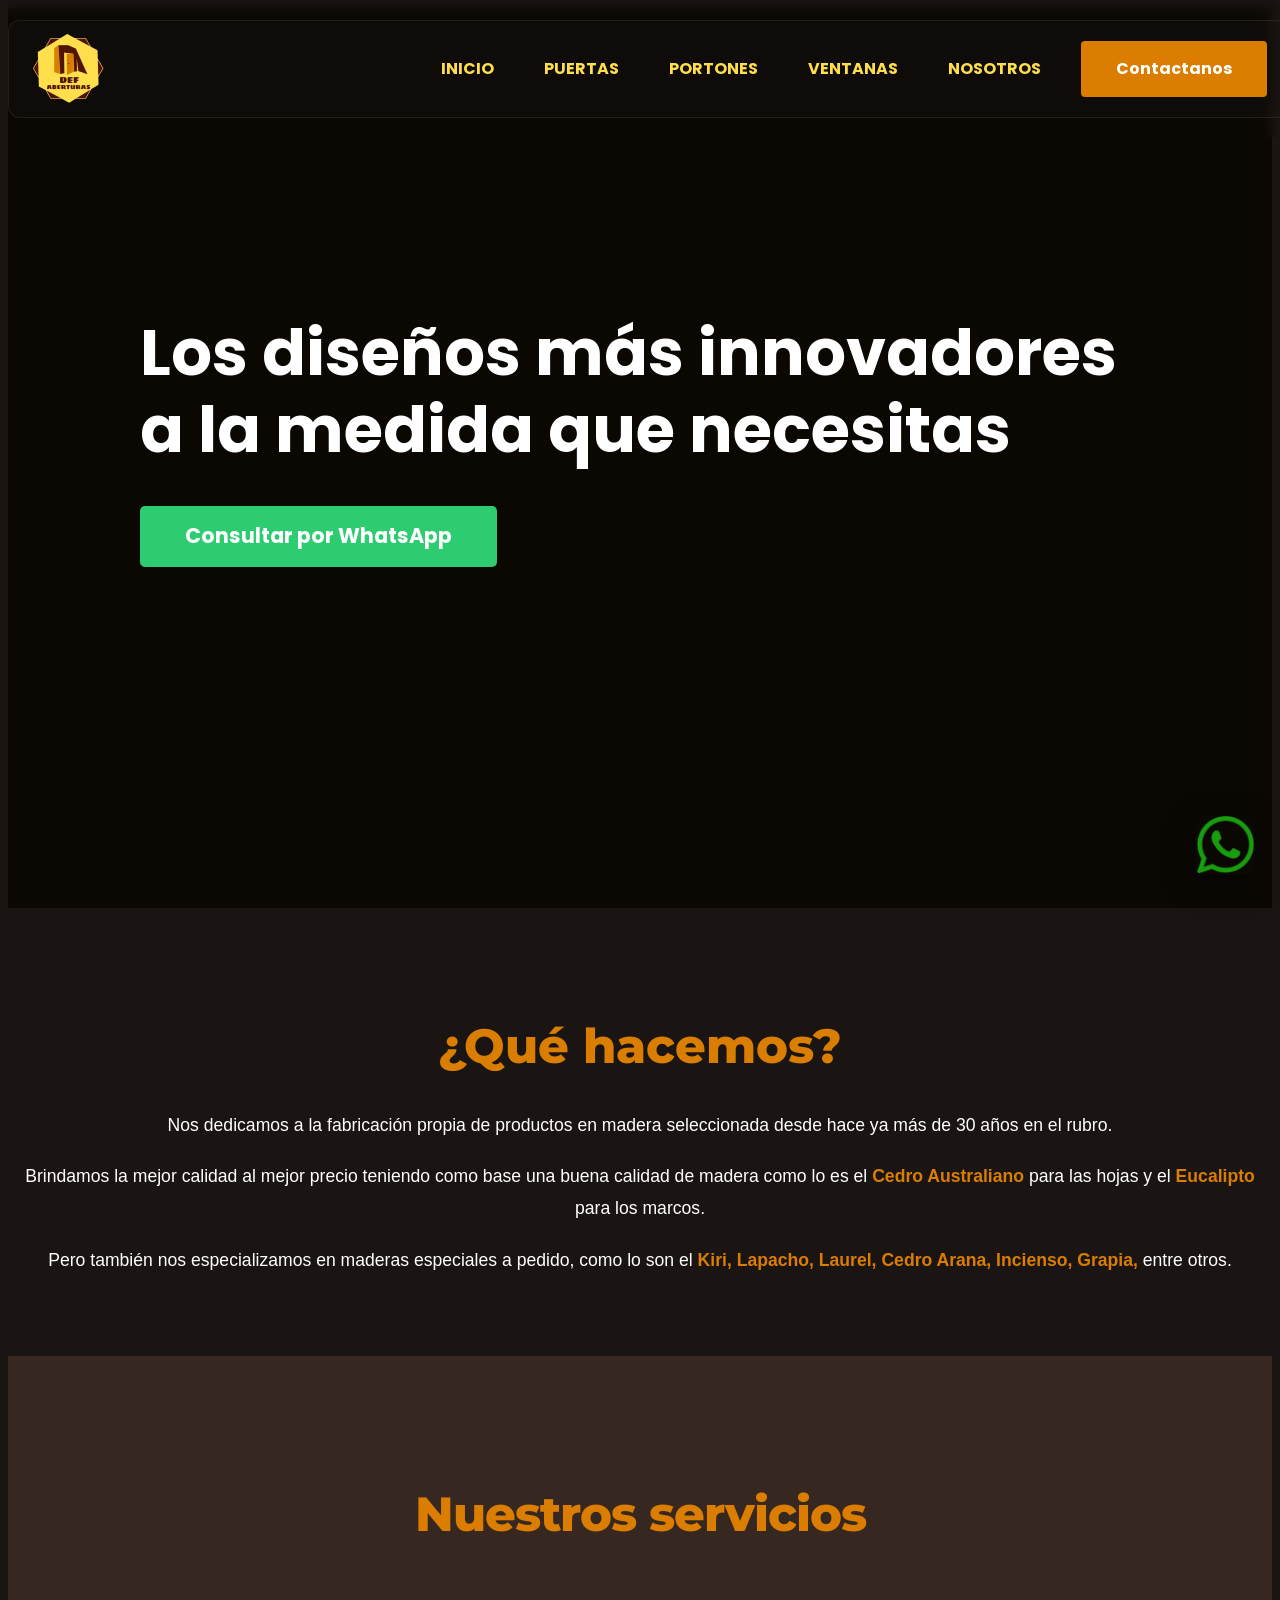
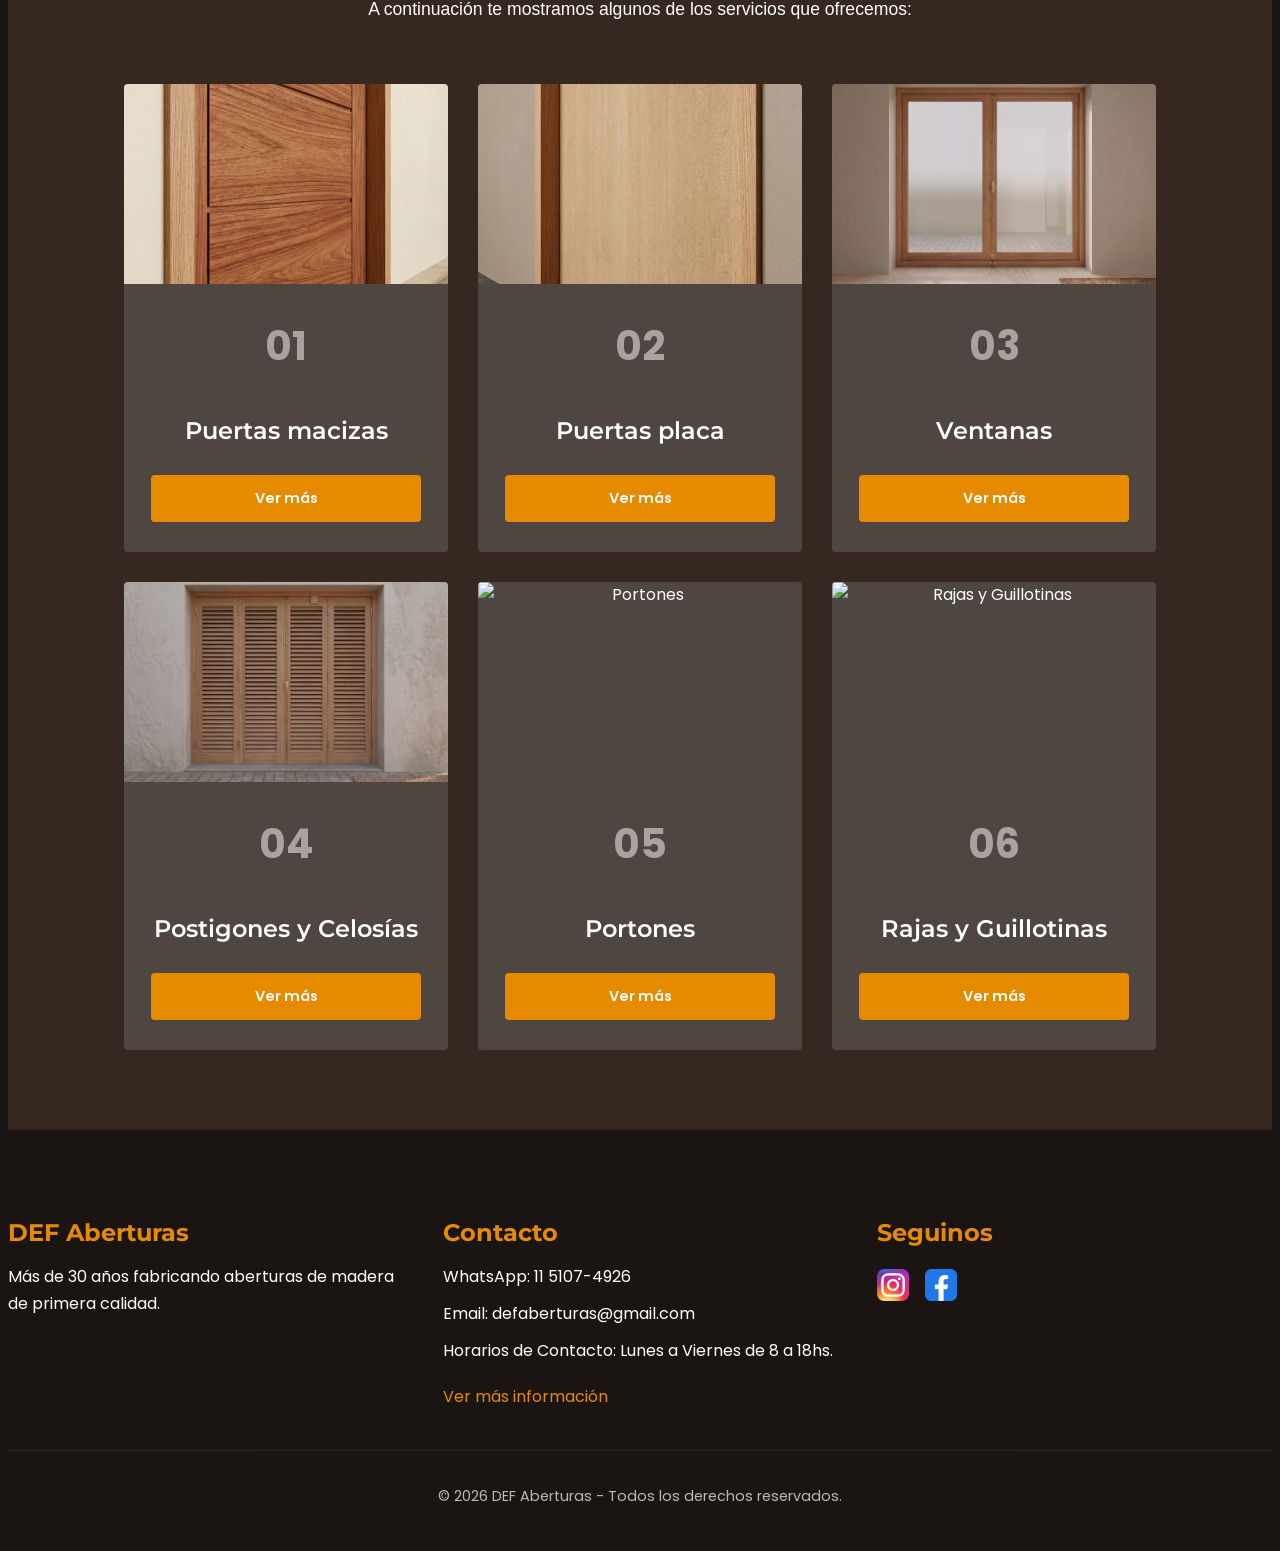
==== commit 5472dc6a: "Arreglo página" ====
--- a/index.html
+++ b/index.html
@@ -18,7 +18,8 @@
             <a href="index.html" class="logo-link">
                 <img src="Imagenes/Logo-DEF-PNG.png" alt="DEF Aberturas Logo" class="logo-img">
             </a>
-                <ul class="menu-superior">
+                <button class="menu-toggle" type="button" aria-expanded="false" aria-controls="menu-superior">☰ Menú</button>
+            <ul class="menu-superior">
                     <li><a href="index.html">Inicio</a></li>
                     <li><a href="puertas.html">Puertas</a></li>
                     <li><a href="portones.html">Portones</a></li>
@@ -157,5 +158,26 @@
     </div>
 </footer>
 
+
+<script>
+(function defMobileMenuInit(){
+  const buttons = document.querySelectorAll('.menu-toggle');
+  buttons.forEach((btn) => {
+    const nav = btn.closest('.nav-container');
+    const menu = nav ? nav.querySelector('.menu-superior') : null;
+    if (!menu) return;
+    btn.addEventListener('click', () => {
+      const opened = menu.classList.toggle('menu-abierto');
+      btn.setAttribute('aria-expanded', opened ? 'true' : 'false');
+    });
+    menu.querySelectorAll('a').forEach((link) => {
+      link.addEventListener('click', () => {
+        menu.classList.remove('menu-abierto');
+        btn.setAttribute('aria-expanded', 'false');
+      });
+    });
+  });
+})();
+</script>
 </body>
 </html>
--- a/estilos.css
+++ b/estilos.css
@@ -1031,4 +1031,695 @@
 .contenido-slider-texto h2{
     color: #da7d01
 
-}+}
+/* ===============================
+   Mejoras visuales DEF - 2026
+   Mantiene la identidad original y mejora legibilidad, filtros y galería
+   =============================== */
+header {
+    backdrop-filter: blur(6px);
+}
+
+.nav-container {
+    background: rgba(35, 31, 29, 0.18);
+    border: 1px solid rgba(255,255,255,0.08);
+    border-radius: 12px;
+    padding-top: 8px;
+    padding-bottom: 8px;
+}
+
+.logo-img {
+    transition: transform 0.25s ease;
+}
+
+.logo-link:hover .logo-img {
+    transform: scale(1.04);
+}
+
+.menu-superior li a,
+.btn-contactanos,
+.filtro-btn {
+    transition: transform 0.2s ease, background 0.2s ease, color 0.2s ease, box-shadow 0.2s ease;
+}
+
+.menu-superior li a:hover,
+.btn-contactanos:hover,
+.filtro-btn:hover,
+.filtro-btn.activo {
+    transform: translateY(-1px);
+}
+
+.hero-content-center h1 {
+    text-align: center;
+    letter-spacing: -0.04em;
+    text-shadow: 0 4px 22px rgba(0,0,0,0.45);
+}
+
+.hero-puertas .hero-overlay,
+.hero-ventanas .hero-overlay {
+    background: radial-gradient(circle at top, rgba(230,138,0,0.12), transparent 38%);
+}
+
+.galeria-layout {
+    background: rgba(35, 31, 29, 0.28);
+    border: 1px solid rgba(255,255,255,0.08);
+    border-radius: 18px;
+    padding: 26px;
+    box-shadow: 0 18px 60px rgba(0,0,0,0.24);
+}
+
+.galeria-sidebar {
+    position: sticky;
+    top: 120px;
+    background: rgba(35, 31, 29, 0.45);
+    border: 1px solid rgba(255,255,255,0.08);
+    border-radius: 16px;
+    padding: 20px;
+}
+
+.filtro-grupo {
+    display: flex;
+    flex-direction: column;
+    gap: 12px;
+}
+
+.galeria-sidebar h2 {
+    font-size: 1.55rem;
+    letter-spacing: -0.02em;
+}
+
+.galeria-sidebar .filtro-btn {
+    border-radius: 10px;
+    box-shadow: inset 0 0 0 1px rgba(255,255,255,0.06);
+}
+
+.filtro-btn.subfiltro {
+    background: rgba(80, 70, 65, 0.72);
+    padding-left: 34px;
+    font-size: 0.95rem;
+}
+
+.filtro-btn.subfiltro::before {
+    content: '› ';
+    color: #e68a00;
+    font-weight: 700;
+}
+
+.galeria-toolbar {
+    display: flex;
+    align-items: center;
+    justify-content: space-between;
+    gap: 16px;
+    margin-bottom: 18px;
+    color: rgba(255,255,255,0.86);
+}
+
+.galeria-intro {
+    margin: 0;
+    font-size: 1rem;
+}
+
+.galeria-contador {
+    flex: 0 0 auto;
+    background: rgba(230, 138, 0, 0.18);
+    color: #fff;
+    border: 1px solid rgba(230, 138, 0, 0.35);
+    border-radius: 999px;
+    padding: 8px 14px;
+    font-size: 0.92rem;
+    font-weight: 700;
+}
+
+.galeria-item {
+    border-radius: 14px;
+    background: #231f1d;
+    box-shadow: 0 8px 28px rgba(0,0,0,0.22);
+    position: relative;
+}
+
+.galeria-item::after {
+    content: attr(data-modelo);
+    position: absolute;
+    left: 10px;
+    right: 10px;
+    bottom: 10px;
+    padding: 8px 10px;
+    border-radius: 10px;
+    background: linear-gradient(180deg, rgba(35,31,29,0.35), rgba(35,31,29,0.86));
+    color: #fff;
+    font-size: 0.86rem;
+    line-height: 1.2;
+    opacity: 0;
+    transform: translateY(6px);
+    transition: opacity 0.2s ease, transform 0.2s ease;
+}
+
+.galeria-item:hover::after {
+    opacity: 1;
+    transform: translateY(0);
+}
+
+.galeria-item:hover img {
+    transform: scale(1.06);
+}
+
+.modal-galeria {
+    backdrop-filter: blur(5px);
+}
+
+.modal-galeria .modal-img {
+    background: #231f1d;
+}
+
+.whatsapp-float {
+    box-shadow: 0 10px 32px rgba(0,0,0,0.35);
+}
+
+@media (max-width: 1024px) {
+    .galeria-layout {
+        padding: 20px;
+    }
+    .galeria-sidebar {
+        position: static;
+        max-width: 100%;
+    }
+    .filtro-grupo {
+        width: 100%;
+        display: grid;
+        grid-template-columns: repeat(2, minmax(0, 1fr));
+    }
+    .subfiltros.activo {
+        grid-column: 1 / -1;
+        display: grid;
+        grid-template-columns: repeat(2, minmax(0, 1fr));
+    }
+}
+
+@media (max-width: 768px) {
+    .nav-container {
+        border-radius: 0;
+        background: rgba(35, 31, 29, 0.72);
+    }
+    .galeria-layout {
+        border-radius: 14px;
+        padding: 14px;
+        gap: 18px;
+    }
+    .galeria-toolbar {
+        flex-direction: column;
+        align-items: flex-start;
+    }
+    .galeria-sidebar {
+        padding: 14px;
+    }
+}
+
+@media (max-width: 540px) {
+    .filtro-grupo,
+    .subfiltros.activo {
+        grid-template-columns: 1fr;
+    }
+    .galeria-item::after {
+        opacity: 1;
+        transform: none;
+        font-size: 0.78rem;
+    }
+}
+
+/* ==========================================================
+   Ajustes finales: fondo sin pixelado + responsive real
+   ========================================================== */
+html { scroll-behavior: smooth; }
+body { overflow-x: hidden; }
+
+/* Evita que el fondo de troncos se agrande por encima de su tamaño original
+   en pantallas grandes. En lugar de reescalarse, se recorta de forma natural. */
+.hero,
+.hero-nosotros {
+    background-repeat: no-repeat;
+    background-position: center top;
+    background-size: 2528px auto;
+    background-color: #1c130a;
+}
+
+.hero-productos,
+.hero-puertas,
+.hero-ventanas,
+.hero-portones {
+    min-height: auto;
+    align-items: flex-start;
+    padding: 0 16px 70px;
+}
+
+.hero-productos .hero-overlay,
+.hero-puertas .hero-overlay,
+.hero-ventanas .hero-overlay,
+.hero-portones .hero-overlay {
+    min-height: auto;
+    padding-top: 120px;
+}
+
+.hero-productos .hero-content,
+.hero-puertas .hero-content,
+.hero-ventanas .hero-content,
+.hero-portones .hero-content {
+    max-width: 1260px;
+    padding-top: 0;
+}
+
+.hero-productos .hero-content h1,
+.hero-puertas .hero-content h1,
+.hero-ventanas .hero-content h1,
+.hero-portones .hero-content h1 {
+    margin-bottom: 56px;
+}
+
+.menu-superior li a.activo {
+    color: #fff;
+    background: rgba(230, 138, 0, 0.22);
+}
+
+.galeria-sidebar { min-width: 0; }
+.galeria-principal { min-width: 0; }
+.galeria-item { min-height: 0; }
+.galeria-item img { object-position: center; }
+
+/* En productos verticales conviene una tarjeta un poco más horizontal. */
+.galeria-ventanas .galeria-item {
+    aspect-ratio: 1.18 / 1;
+}
+
+.modal-nav-btn {
+    flex: 0 0 auto;
+}
+
+/* Tablets */
+@media (max-width: 1024px) {
+    header {
+        padding: 14px 0;
+    }
+    .nav-container {
+        width: calc(100% - 24px);
+        max-width: 980px;
+        gap: 12px;
+        padding: 10px 14px;
+        flex-wrap: wrap;
+    }
+    .logo-link { margin-right: 0; }
+    .logo-img { height: 64px; }
+    .menu-superior {
+        order: 3;
+        width: 100%;
+        justify-content: center;
+        flex-wrap: wrap;
+        margin: 0;
+        gap: 8px;
+    }
+    .menu-superior li a {
+        padding: 10px 14px;
+        font-size: 0.92rem;
+    }
+    .button-area { margin-left: auto; }
+    .btn-contactanos { padding: 12px 22px; }
+    .hero-productos .hero-overlay,
+    .hero-puertas .hero-overlay,
+    .hero-ventanas .hero-overlay,
+    .hero-portones .hero-overlay {
+        padding-top: 160px;
+    }
+    .hero-productos .hero-content h1,
+    .hero-puertas .hero-content h1,
+    .hero-ventanas .hero-content h1,
+    .hero-portones .hero-content h1 {
+        font-size: clamp(2.4rem, 7vw, 4rem);
+        margin-bottom: 32px;
+    }
+    .galeria-layout {
+        max-width: 860px;
+    }
+    .galeria-sidebar {
+        top: auto;
+    }
+    .galeria-ventanas {
+        grid-template-columns: repeat(2, minmax(0, 1fr));
+        gap: 18px;
+    }
+}
+
+/* Celulares */
+@media (max-width: 640px) {
+    header {
+        position: absolute;
+        padding-top: 10px;
+    }
+    .nav-container {
+        width: calc(100% - 18px);
+        border-radius: 14px;
+        padding: 10px;
+        gap: 10px;
+    }
+    .logo-img { height: 54px; }
+    .button-area {
+        width: auto;
+        margin-left: auto;
+    }
+    .btn-contactanos {
+        max-width: none;
+        width: auto;
+        padding: 11px 14px;
+        font-size: 0.9rem;
+    }
+    .menu-superior {
+        display: grid;
+        grid-template-columns: repeat(3, minmax(0, 1fr));
+        gap: 6px;
+    }
+    .menu-superior li a {
+        text-align: center;
+        padding: 9px 6px;
+        font-size: 0.76rem;
+        border-radius: 8px;
+    }
+    .hero,
+    .hero-nosotros {
+        background-size: auto 100%;
+        background-position: center top;
+    }
+    .hero-productos,
+    .hero-puertas,
+    .hero-ventanas,
+    .hero-portones {
+        padding: 0 10px 44px;
+    }
+    .hero-productos .hero-overlay,
+    .hero-puertas .hero-overlay,
+    .hero-ventanas .hero-overlay,
+    .hero-portones .hero-overlay {
+        padding-top: 185px;
+    }
+    .hero-productos .hero-content h1,
+    .hero-puertas .hero-content h1,
+    .hero-ventanas .hero-content h1,
+    .hero-portones .hero-content h1 {
+        font-size: 2.15rem;
+        line-height: 1.05;
+        margin-bottom: 24px;
+    }
+    .galeria-layout {
+        width: 100%;
+        padding: 12px;
+        border-radius: 16px;
+        background: rgba(35, 31, 29, 0.42);
+    }
+    .galeria-sidebar h2 {
+        font-size: 1.25rem;
+    }
+    .galeria-toolbar {
+        gap: 8px;
+        margin-bottom: 14px;
+    }
+    .galeria-intro {
+        font-size: 0.95rem;
+        line-height: 1.35;
+    }
+    .galeria-contador {
+        font-size: 0.82rem;
+        padding: 7px 12px;
+    }
+    .galeria-ventanas {
+        grid-template-columns: 1fr;
+        gap: 14px;
+    }
+    .galeria-ventanas .galeria-item {
+        aspect-ratio: 1.15 / 1;
+    }
+    .modal-galeria-container {
+        width: 100%;
+        gap: 8px;
+        padding: 0 8px;
+    }
+    .modal-nav-btn {
+        width: 38px;
+        height: 38px;
+        font-size: 1.05rem;
+    }
+    .modal-galeria .modal-img {
+        max-width: calc(100vw - 96px);
+        max-height: 68vh;
+    }
+    .modal-galeria .modal-leyenda {
+        font-size: 0.95rem;
+        margin: 12px 18px 0;
+        text-align: center;
+    }
+    .whatsapp-float {
+        width: 52px;
+        height: 52px;
+        right: 14px;
+        bottom: 14px;
+    }
+}
+
+@media (max-width: 390px) {
+    .menu-superior {
+        grid-template-columns: repeat(2, minmax(0, 1fr));
+    }
+    .hero-productos .hero-overlay,
+    .hero-puertas .hero-overlay,
+    .hero-ventanas .hero-overlay,
+    .hero-portones .hero-overlay {
+        padding-top: 225px;
+    }
+}
+
+/* ==========================================================
+   Corrección responsive menú móvil
+   Evita desbordes laterales del botón Contactanos y del menú.
+   ========================================================== */
+@media (max-width: 640px) {
+    header,
+    .nav-container,
+    .menu-superior,
+    .button-area,
+    .btn-contactanos {
+        box-sizing: border-box;
+    }
+
+    .nav-container {
+        display: grid;
+        grid-template-columns: 1fr;
+        justify-items: center;
+        align-items: center;
+        width: calc(100vw - 20px);
+        max-width: calc(100vw - 20px);
+        margin-left: auto;
+        margin-right: auto;
+        padding: 12px;
+        overflow: hidden;
+        text-align: center;
+    }
+
+    .logo-link {
+        width: 100%;
+        margin: 0;
+        display: flex;
+        justify-content: center;
+    }
+
+    .button-area {
+        width: 100%;
+        margin: 0;
+        display: flex;
+        justify-content: center;
+        order: 2;
+    }
+
+    .btn-contactanos {
+        width: 100%;
+        max-width: 260px;
+        padding: 11px 14px;
+        text-align: center;
+        white-space: nowrap;
+    }
+
+    .menu-superior {
+        order: 3;
+        width: 100%;
+        max-width: 100%;
+        margin: 0;
+        padding: 0;
+        display: grid;
+        grid-template-columns: repeat(2, minmax(0, 1fr));
+        gap: 8px;
+    }
+
+    .menu-superior li {
+        width: 100%;
+        min-width: 0;
+    }
+
+    .menu-superior li a {
+        width: 100%;
+        max-width: 100%;
+        display: block;
+        padding: 10px 6px;
+        font-size: 0.78rem;
+        overflow: hidden;
+        text-overflow: ellipsis;
+    }
+
+    .hero-productos .hero-overlay,
+    .hero-puertas .hero-overlay,
+    .hero-ventanas .hero-overlay,
+    .hero-portones .hero-overlay {
+        padding-top: 285px;
+    }
+}
+
+@media (max-width: 360px) {
+    .btn-contactanos {
+        max-width: 230px;
+        font-size: 0.84rem;
+    }
+
+    .menu-superior li a {
+        font-size: 0.72rem;
+    }
+
+    .hero-productos .hero-overlay,
+    .hero-puertas .hero-overlay,
+    .hero-ventanas .hero-overlay,
+    .hero-portones .hero-overlay {
+        padding-top: 300px;
+    }
+}
+
+/* ==========================================================
+   Menú desplegable mobile definitivo
+   ========================================================== */
+.menu-toggle {
+    display: none;
+    border: 0;
+    background: #da7d01;
+    color: #fff;
+    font-family: var(--fuente-principal);
+    font-weight: 800;
+    text-transform: uppercase;
+    border-radius: 8px;
+    padding: 12px 18px;
+    cursor: pointer;
+    box-shadow: 0 8px 20px rgba(0,0,0,0.22);
+}
+
+@media (max-width: 640px) {
+    header {
+        padding: 8px 0 0;
+    }
+
+    .nav-container {
+        display: grid !important;
+        grid-template-columns: 1fr;
+        width: calc(100vw - 20px) !important;
+        max-width: calc(100vw - 20px) !important;
+        margin: 0 auto;
+        padding: 12px !important;
+        gap: 10px;
+        justify-items: center;
+        overflow: visible !important;
+    }
+
+    .logo-link {
+        order: 1;
+        width: 100%;
+        margin: 0 !important;
+        display: flex;
+        justify-content: center;
+    }
+
+    .logo-img {
+        height: 58px;
+    }
+
+    .button-area {
+        order: 2;
+        width: 100%;
+        margin: 0 !important;
+        display: flex;
+        justify-content: center;
+    }
+
+    .btn-contactanos {
+        width: min(100%, 260px) !important;
+        max-width: 260px !important;
+        padding: 12px 14px !important;
+        text-align: center;
+        white-space: nowrap;
+    }
+
+    .menu-toggle {
+        display: block;
+        order: 3;
+        width: min(100%, 260px);
+    }
+
+    .menu-superior {
+        order: 4;
+        display: none !important;
+        width: min(100%, 260px) !important;
+        max-width: 260px !important;
+        margin: 0 !important;
+        padding: 8px !important;
+        list-style: none;
+        grid-template-columns: 1fr !important;
+        flex-direction: column !important;
+        gap: 6px !important;
+        background: rgba(35, 31, 29, 0.94);
+        border: 1px solid rgba(255,255,255,0.08);
+        border-radius: 12px;
+        box-shadow: 0 14px 32px rgba(0,0,0,0.35);
+    }
+
+    .menu-superior.menu-abierto {
+        display: grid !important;
+    }
+
+    .menu-superior li,
+    .menu-superior li a {
+        width: 100% !important;
+        max-width: 100% !important;
+        box-sizing: border-box;
+    }
+
+    .menu-superior li a {
+        display: block;
+        padding: 11px 12px !important;
+        font-size: 0.84rem !important;
+        text-align: center;
+        border-radius: 8px;
+    }
+
+    .hero .hero-overlay {
+        padding-top: 190px !important;
+    }
+
+    .hero-productos .hero-overlay,
+    .hero-puertas .hero-overlay,
+    .hero-ventanas .hero-overlay,
+    .hero-portones .hero-overlay {
+        padding-top: 190px !important;
+    }
+
+    .hero-content h1 {
+        font-size: clamp(2.35rem, 13vw, 3.6rem) !important;
+        line-height: 1.08;
+        max-width: 100%;
+        overflow-wrap: break-word;
+    }
+}
+
+
+.modal-img {
+    touch-action: pan-y;
+    user-select: none;
+    -webkit-user-drag: none;
+}
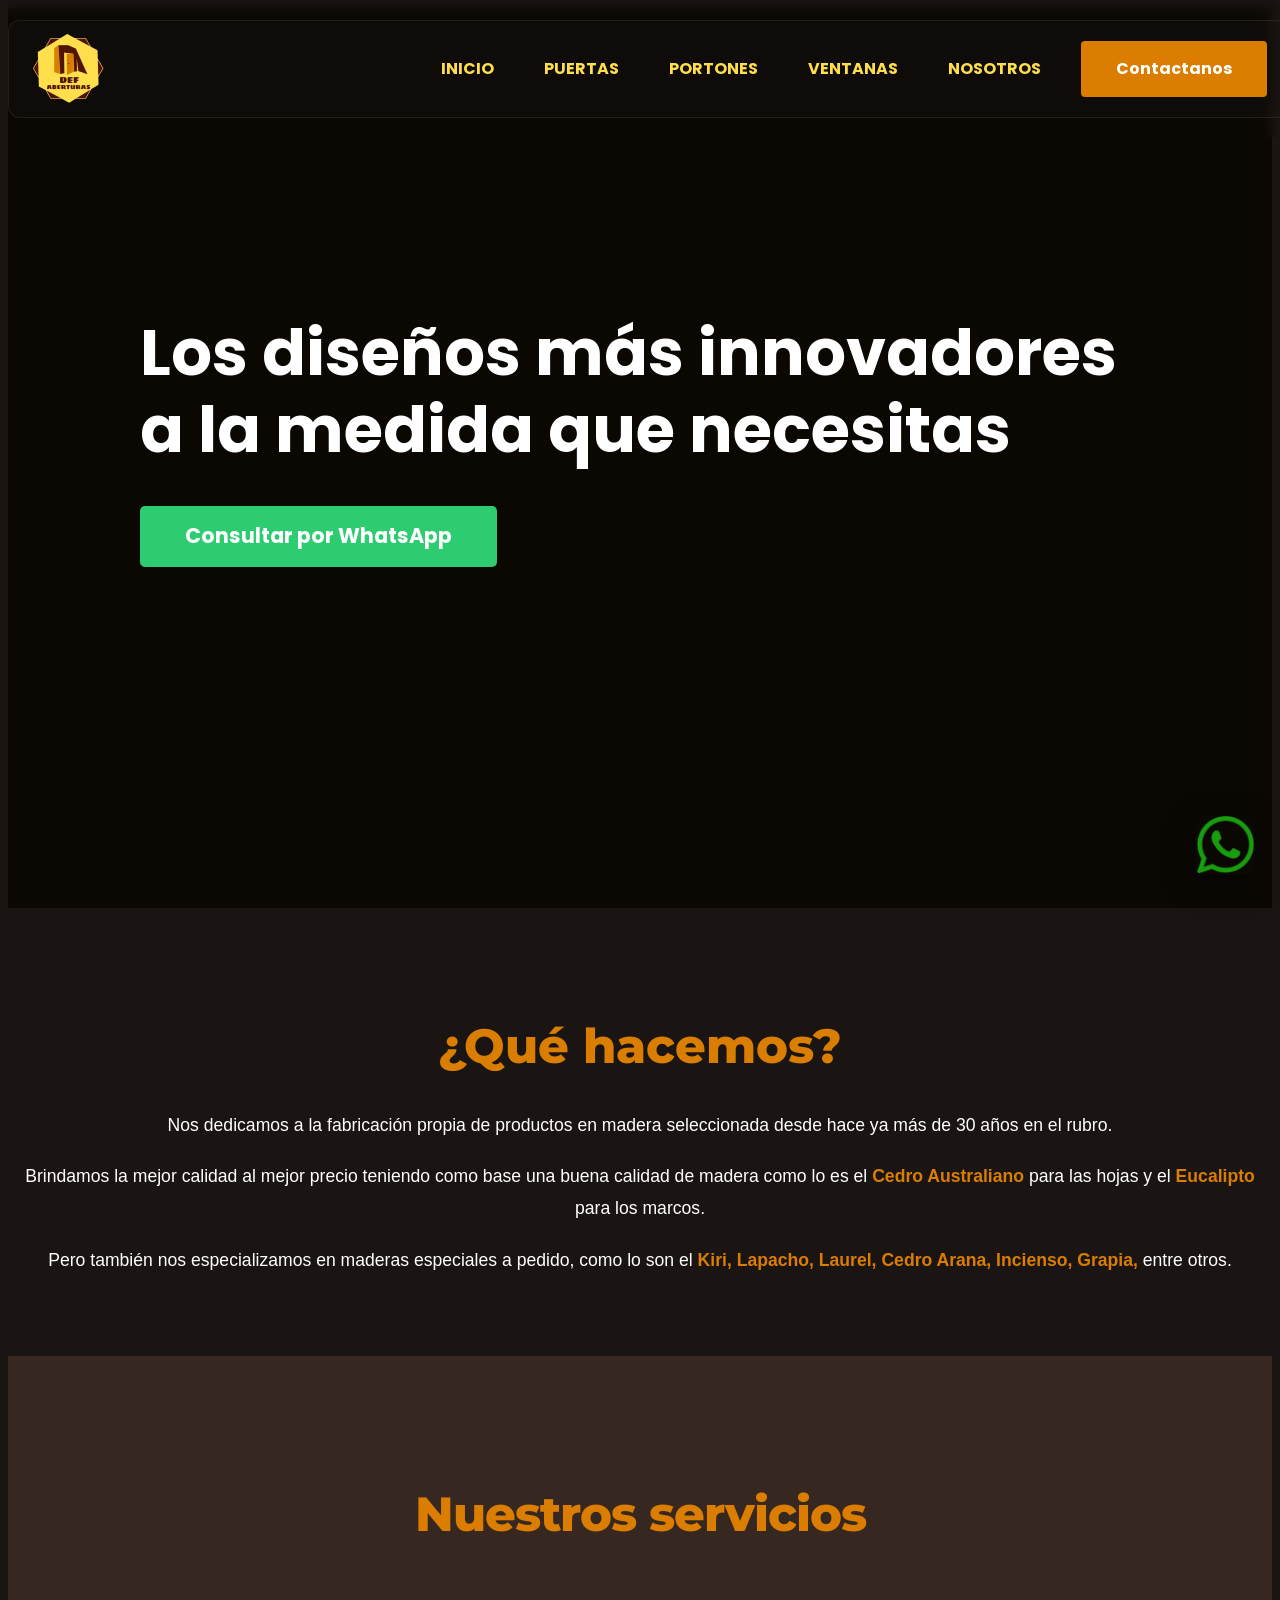
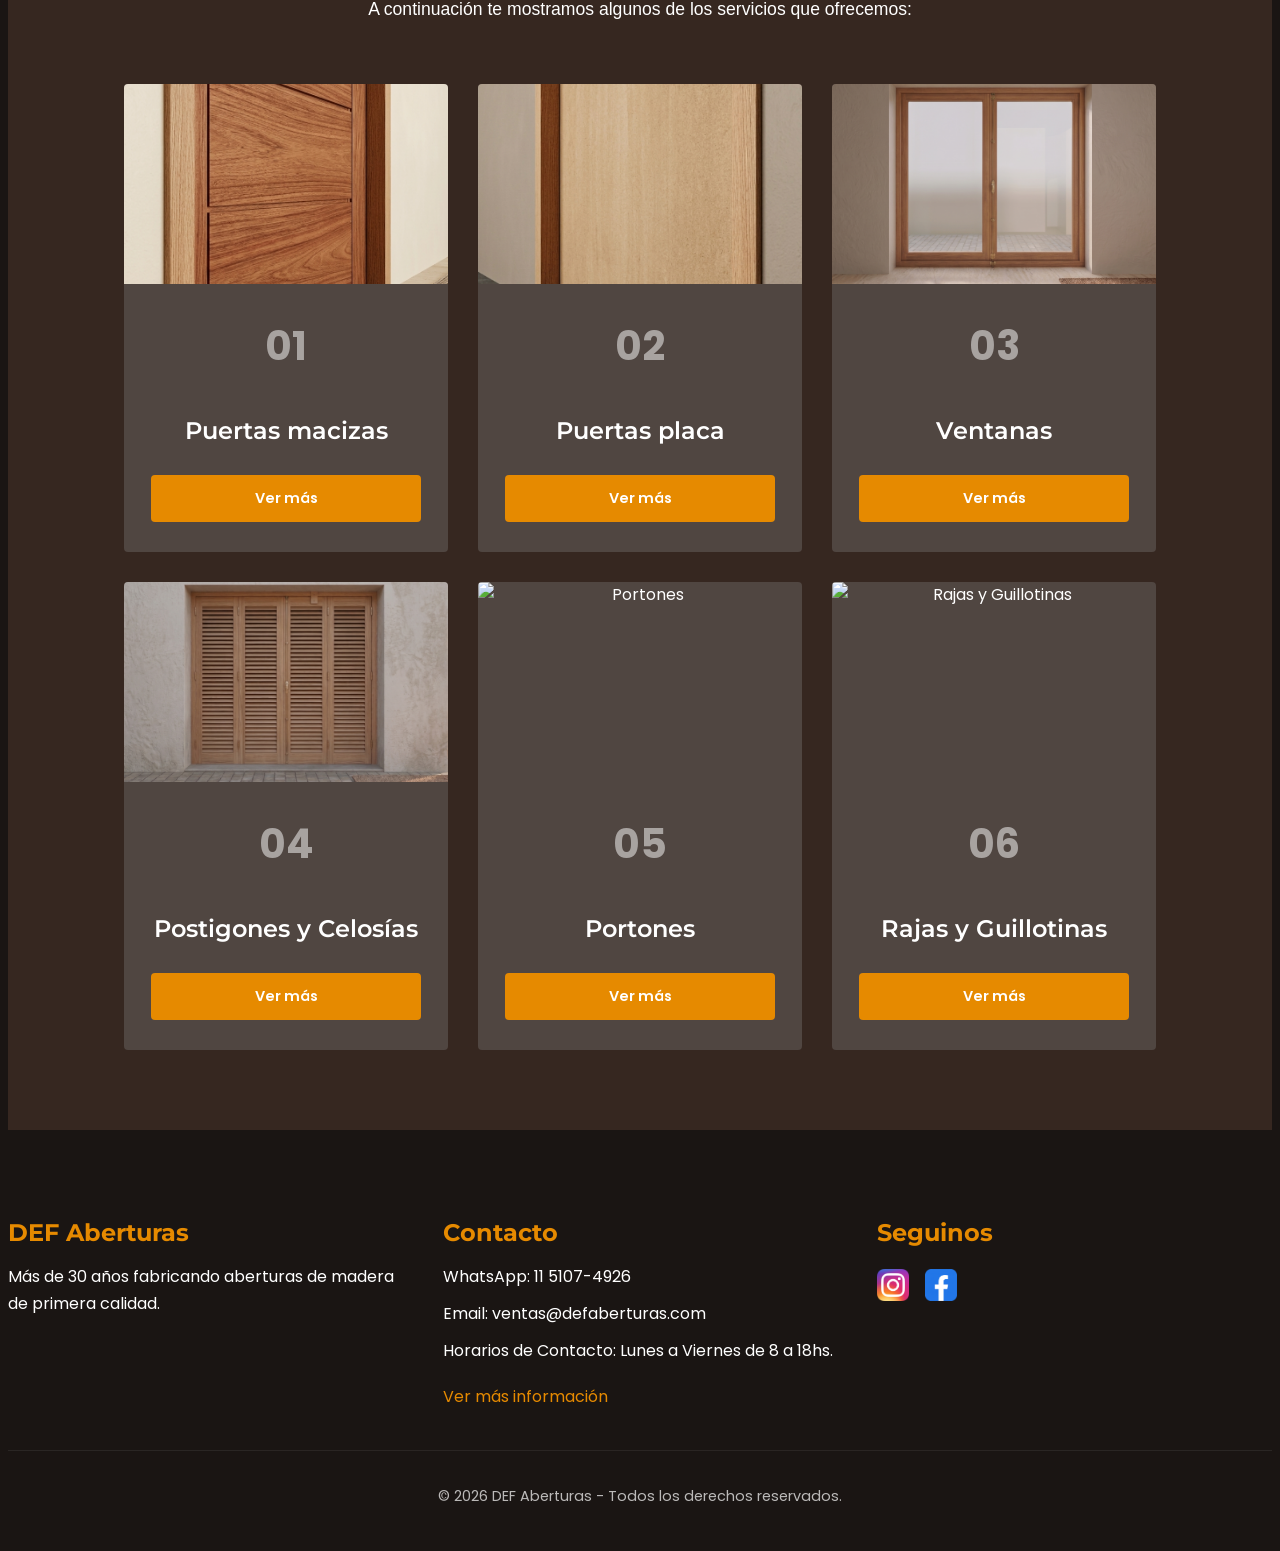
==== commit 5ef04640: "Arreglo mails" ====
--- a/index.html
+++ b/index.html
@@ -138,7 +138,7 @@
             <div class="footer-box">
                 <h3>Contacto</h3>
                 <p>WhatsApp: 11 5107-4926</p>
-                <p>Email: defaberturas@gmail.com</p>
+                <p>Email: ventas@defaberturas.com</p>
                 <p>Horarios de Contacto:
                         Lunes a Viernes de 8 a 18hs.
                     </p>       
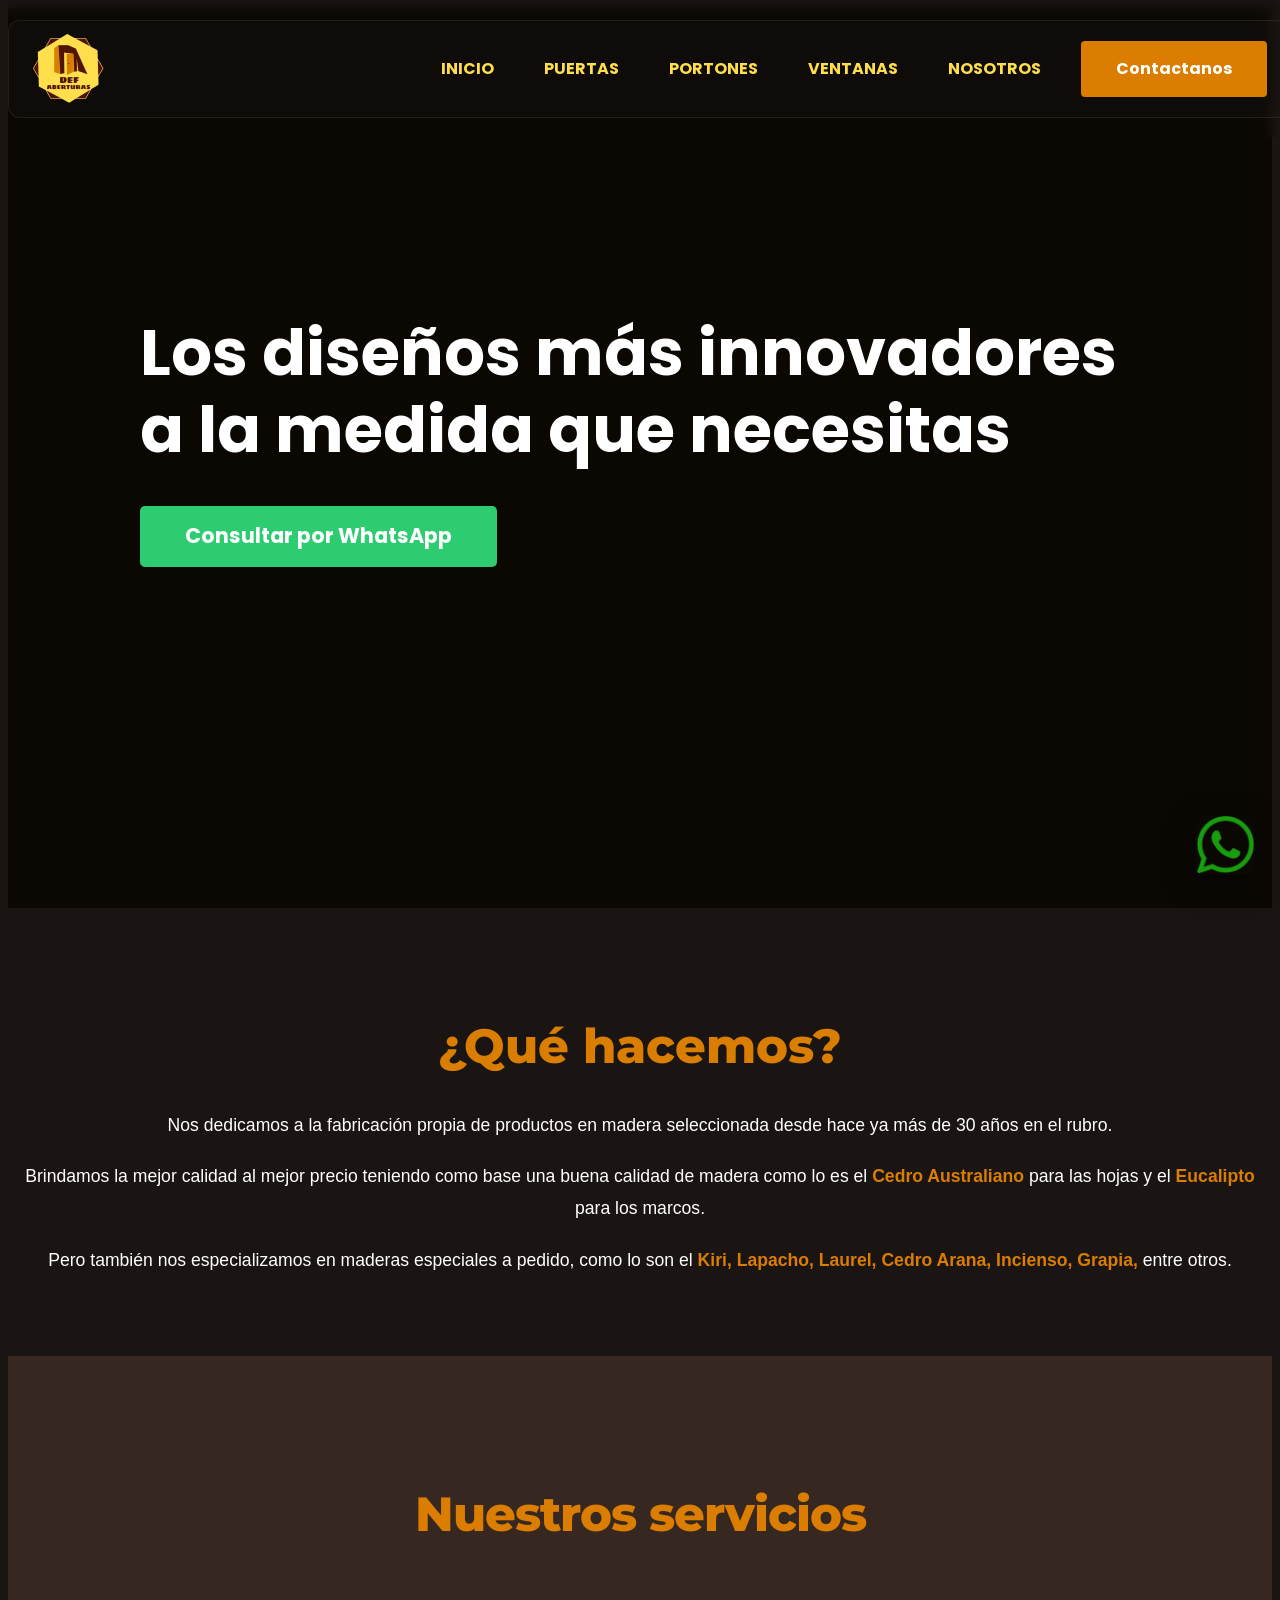
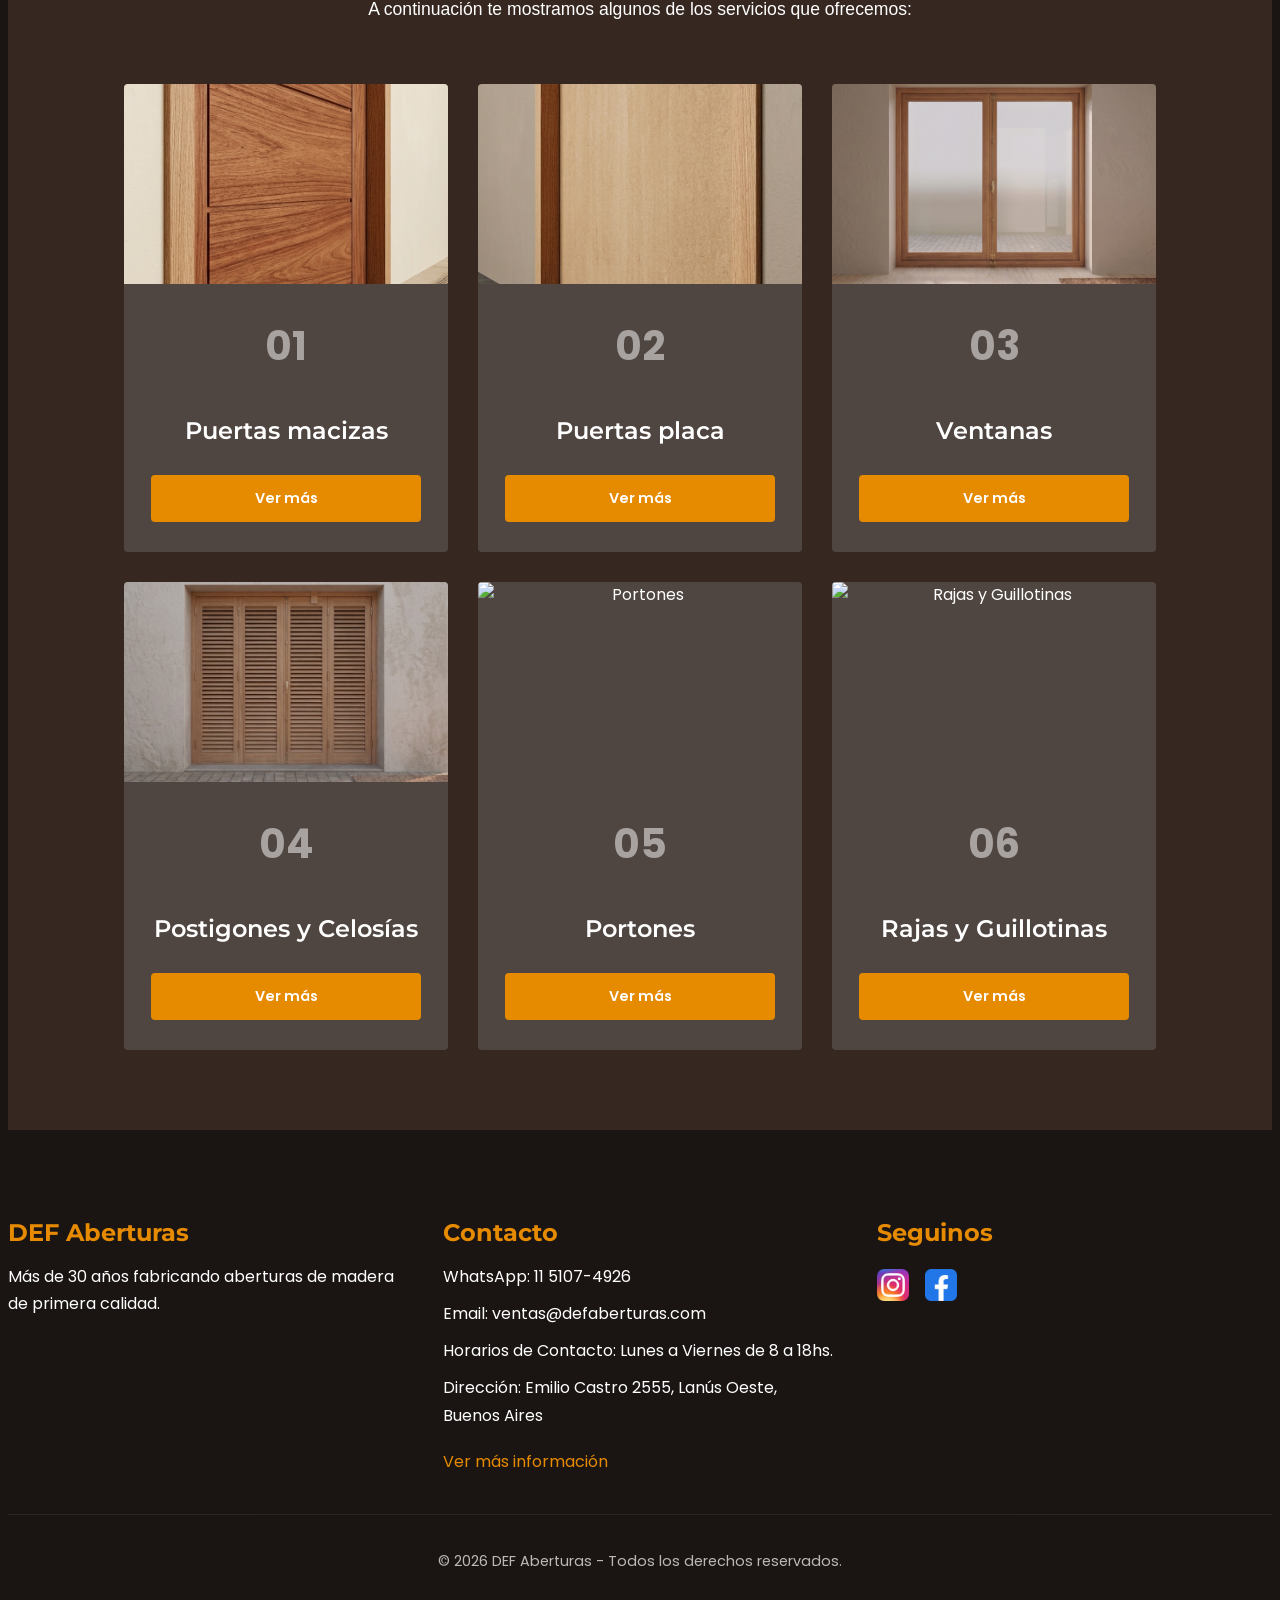
==== commit cbee3234: "Agregada dirección en todas las páginas" ====
--- a/index.html
+++ b/index.html
@@ -141,7 +141,9 @@
                 <p>Email: ventas@defaberturas.com</p>
                 <p>Horarios de Contacto:
                         Lunes a Viernes de 8 a 18hs.
-                    </p>       
+                          </p>     
+                <p>Dirección: Emilio Castro 2555, Lanús Oeste, Buenos Aires</p>
+                    
                         <a href="contacto.html" style="color: #e68a00; text-decoration: none; display: block; margin-top: 10px;">Ver más información</a>
             </div>
             <div class="footer-box">
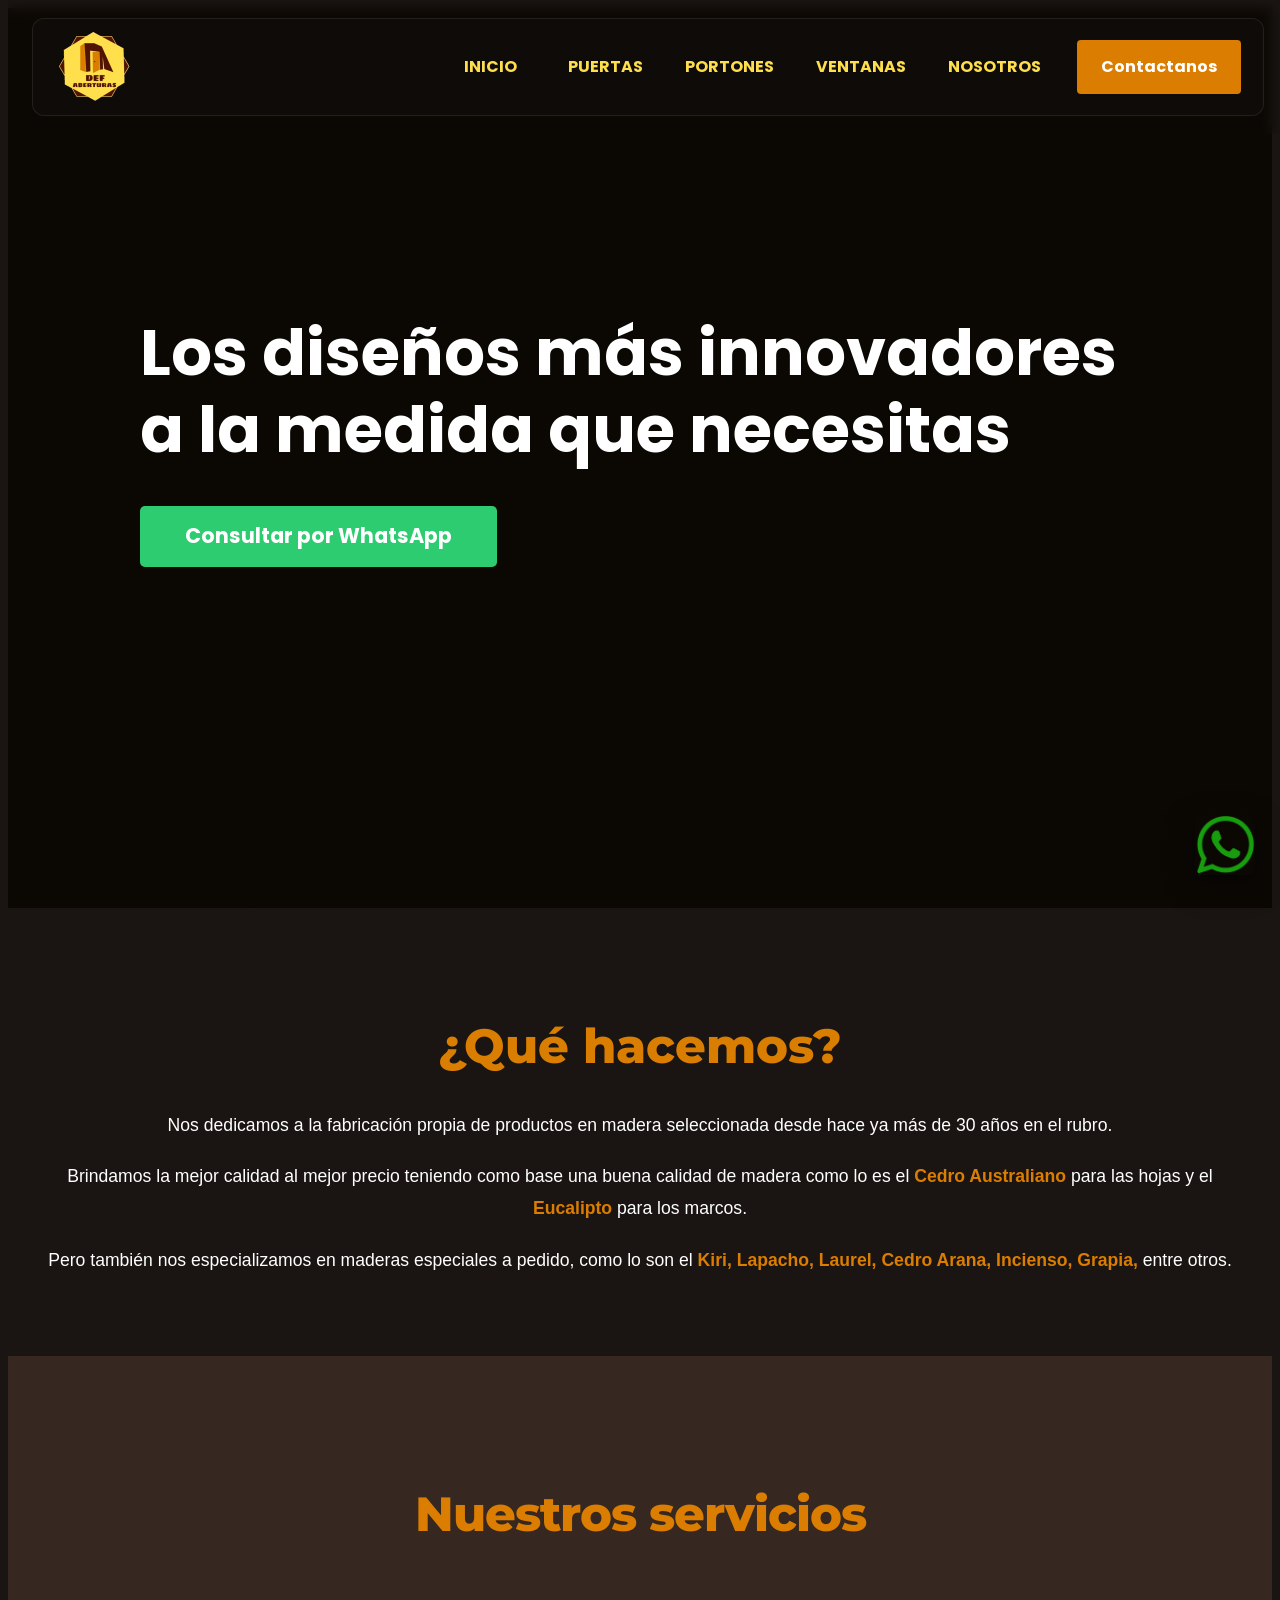
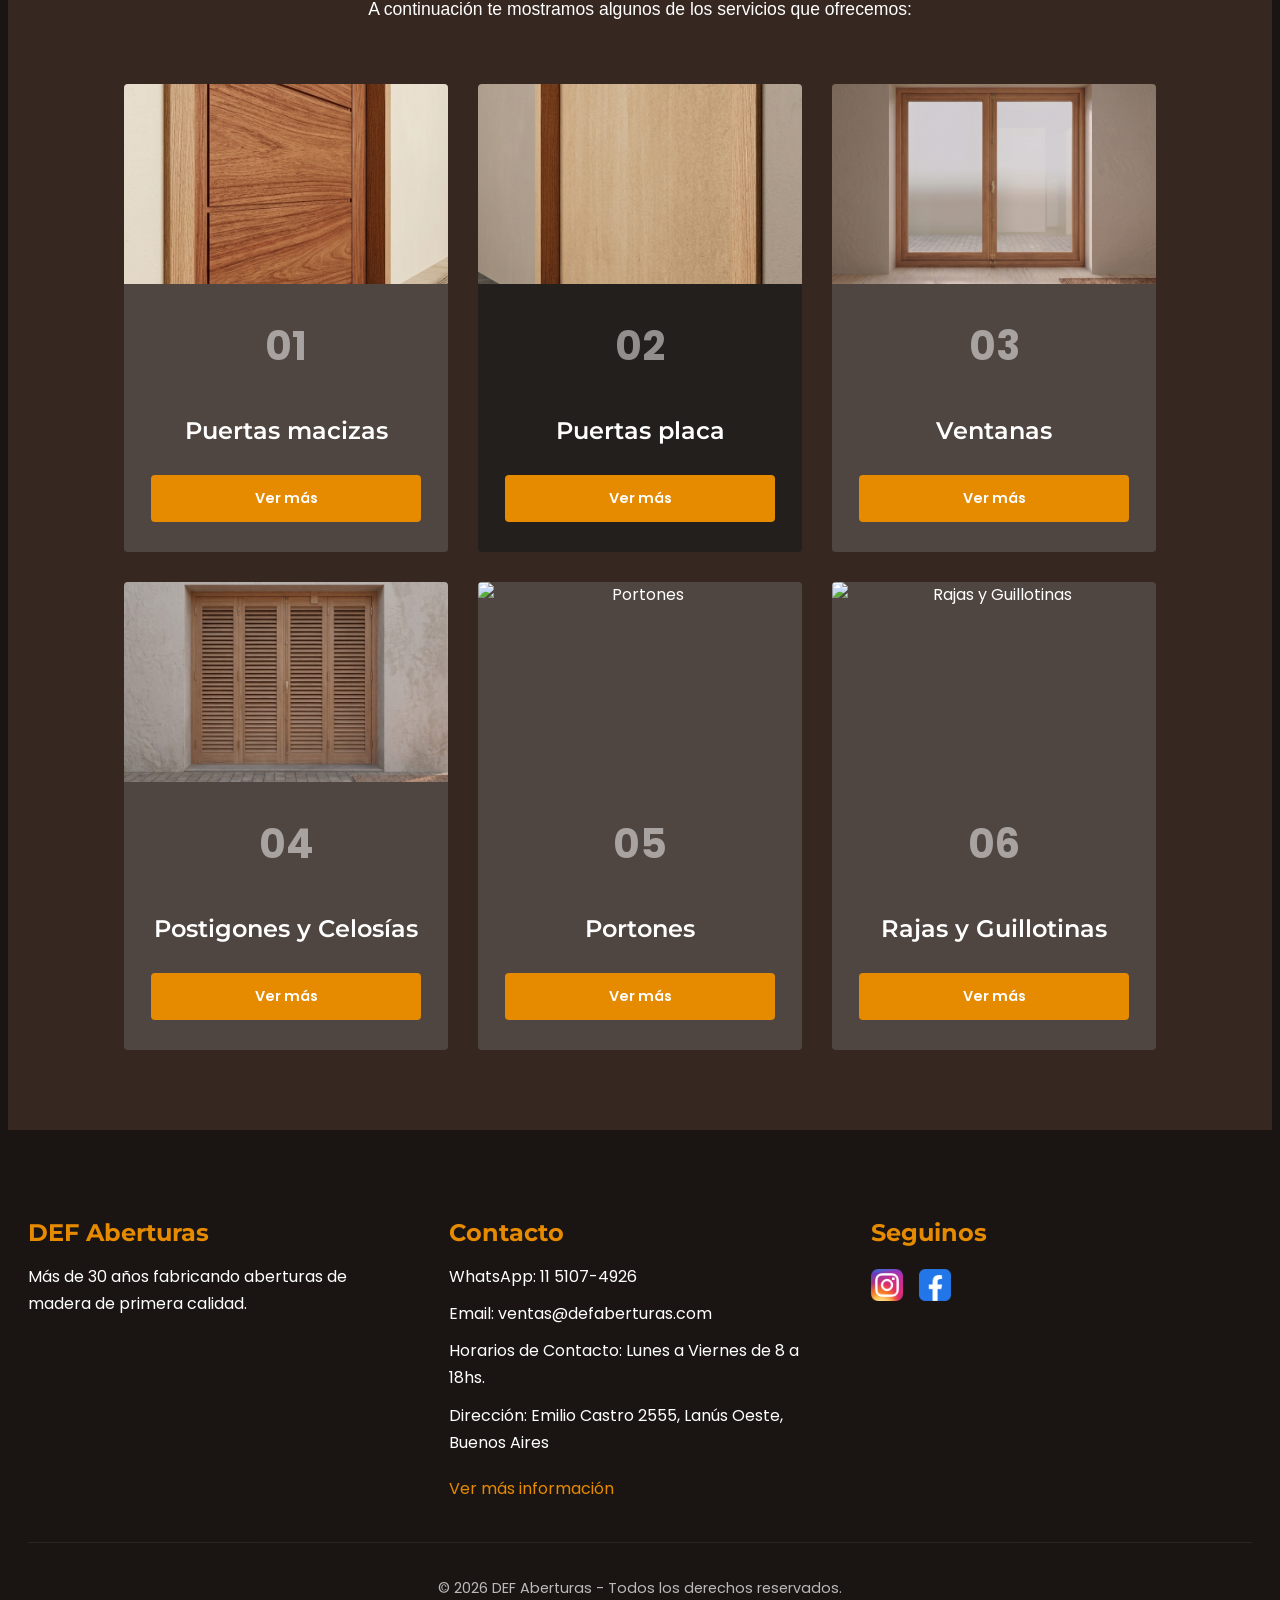
==== commit ae4dcdc1: "Division de estilos para trabajarlos individualmente" ====
--- a/index.html
+++ b/index.html
@@ -6,6 +6,7 @@
     <title>DEF Aberturas | Carpintería a Medida</title>
     <link rel="icon" type="image/png" href="Imagenes/Logo-DEF-PNG.png">
     <link rel="stylesheet" href="estilos.css">
+    <link rel="stylesheet" href="home.css">
     <link rel="preconnect" href="https://fonts.googleapis.com">
     <link href="https://fonts.googleapis.com/css2?family=Roboto:wght@300;400;700&display=swap" rel="stylesheet">
 </head>
--- a/estilos.css
+++ b/estilos.css
@@ -1,390 +1,104 @@
+/* Estilos globales compartidos */
 @import url('https://fonts.googleapis.com/css2?family=Montserrat:wght@800&family=Poppins:wght@400;700&display=swap');
 
-/* HERO centrado para páginas de producto */
-.hero-content-center {
-    display: flex;
-    flex-direction: column;
-    align-items: center;
-    justify-content: flex-start;
-    height: auto;
-    min-height: 60vh;
-    text-align: center;
-    padding: 60px 20px 40px;
-    width: 100%;
-    max-width: none;
-    margin: 0;
-}
-.hero-ventanas .hero-content-center,
-.hero-puertas .hero-content-center {
-    align-items: stretch;
-    text-align: left;
-}
-.hero-content-center h1 {
-    font-size: 4rem;
-    margin-bottom: 10px;
-}
-.hero-nosotros {
-    position: relative;
-    width: 100%;
-    height: 80vh; /* Ajusta la altura que desees para el slider */
-    margin-top: 0;
-    overflow: hidden;
-       background-image: 
-        linear-gradient(rgba(0, 0, 0, 0.6), rgba(0, 0, 0, 0.6)), 
-        url('Imagenes/Fondo-troncos.png');
-}
-
-.hero-content-center p {
-    font-size: 1.5rem;
-    margin-bottom: 0;
-}
-
-/* Filtros galería ventanas */
-.filtros-ventanas {
-    display: flex;
-    justify-content: center;
-    gap: 15px;
-    margin-bottom: 40px;
-    padding: 0;
-}
-.filtro-btn {
-    background: #504641;
-    color: #fff;
-    border: none;
-    padding: 12px 28px;
-    border-radius: 4px;
-    font-weight: 600;
-    cursor: pointer;
-    transition: background 0.2s;
-    font-size: 1rem;
-}
-.filtro-btn.activo, .filtro-btn:hover {
-    background: #e68a00;
-    color: #fff;
-}
-
-.galeria-layout {
-    display: grid;
-    grid-template-columns: 280px minmax(0, 1fr);
-    gap: 36px;
-    width: 100%;
-    max-width: 1600px;
-    margin: 0 auto 40px;
-    align-items: start;
-    align-self: stretch;
-}
-.galeria-sidebar {
-    display: flex;
-    flex-direction: column;
-    gap: 18px;
-    align-items: stretch;
-    max-width: 280px;
-}
-.galeria-sidebar h2 {
-    font-size: 2rem;
-    margin: 0 0 10px;
-    color: #ffffff;
-}
-.galeria-sidebar .filtro-btn {
-    width: 100%;
-    text-align: left;
-    padding: 16px 22px;
-    font-size: 1rem;
-}
-.subfiltros {
-    display: none;
-    flex-direction: column;
-    gap: 12px;
-    margin-top: 10px;
-}
-.subfiltros.activo {
-    display: flex;
-}
-.galeria-principal {
-    width: 100%;
-}
-
-@media (max-width: 1024px) {
-    .galeria-layout {
-        grid-template-columns: 1fr;
-    }
-    .galeria-sidebar {
-        flex-direction: row;
-        flex-wrap: wrap;
-        justify-content: center;
-    }
-    .galeria-sidebar .filtro-btn {
-        flex: 1 1 calc(50% - 10px);
-        margin-bottom: 10px;
-    }
-}
-
 @media (max-width: 768px) {
-    .galeria-layout {
-        grid-template-columns: 1fr;
-    }
-    .galeria-sidebar {
-        flex-direction: row;
-        flex-wrap: wrap;
-        justify-content: center;
-    }
-    .galeria-sidebar .filtro-btn {
-        flex: 1 1 calc(50% - 10px);
-        margin-bottom: 10px;
-    }
-    .galeria-ventanas {
-        grid-template-columns: repeat(2, 1fr);
-    }
-}
-
-@media (max-width: 540px) {
-    .galeria-sidebar {
-        flex-direction: column;
-    }
-    .galeria-sidebar .filtro-btn {
-        flex: 1 1 100%;
-        margin-bottom: 0;
-    }
-    .galeria-ventanas {
-        grid-template-columns: 1fr;
-    }
-}
-
-@media (max-width: 768px) {
-    .nav-container {
+.nav-container {
         flex-direction: column;
         align-items: stretch;
         gap: 12px;
         padding: 0 16px;
     }
-    .menu-superior {
+
+.menu-superior {
         flex-direction: column;
         align-items: stretch;
         width: 100%;
         gap: 8px;
     }
-    .menu-superior li {
+
+.menu-superior li {
         width: 100%;
         margin: 0;
     }
-    .menu-superior li a {
+
+.menu-superior li a {
         display: block;
         width: 100%;
         padding: 10px 14px;
     }
-    .button-area {
+
+.button-area {
         width: 100%;
         display: flex;
         justify-content: center;
     }
-    .btn-contactanos {
+
+.btn-contactanos {
         width: 100%;
         max-width: 320px;
         padding: 14px 0;
     }
-    .hero {
+
+.hero {
         min-height: auto;
     }
-    .hero .hero-overlay {
+
+.hero .hero-overlay {
         padding-top: 40px;
     }
-    .hero-content-center,
-    .hero-content {
+
+.hero-content {
         width: 100%;
         padding: 24px 16px 30px;
     }
-    .hero-content h1,
-    .titulo-seccion {
+
+.hero-content h1,
+.titulo-seccion {
         font-size: 2.6rem;
     }
-    .subtitulo-seccion {
+
+.subtitulo-seccion {
         font-size: 1rem;
         margin-bottom: 30px;
     }
-    .galeria-layout {
-        grid-template-columns: 1fr;
-    }
-    .galeria-sidebar {
-        flex-direction: row;
-        flex-wrap: wrap;
-        justify-content: center;
-    }
-    .galeria-sidebar .filtro-btn {
-        flex: 1 1 calc(50% - 10px);
-        margin-bottom: 10px;
-    }
-    .galeria-ventanas {
-        grid-template-columns: repeat(2, 1fr);
-    }
-    .modal-galeria .modal-galeria-container {
-        gap: 18px;
-        padding: 0 12px;
-    }
-    .modal-galeria .modal-img {
-        max-width: 90vw;
-        max-height: 65vh;
-    }
-    .modal-nav-btn {
-        width: 42px;
-        height: 42px;
-        font-size: 1.3rem;
-    }
-    .footer-grid {
+
+.footer-principal {
+    width: 100%;
+}
+
+.footer-grid {
         grid-template-columns: 1fr;
         gap: 24px;
     }
-    .footer-copy {
+
+.footer-copy {
         font-size: 0.9rem;
     }
 }
 
 @media (max-width: 540px) {
-    .nav-container {
+.nav-container {
         padding: 0 12px;
     }
-    .menu-superior li a {
+
+.menu-superior li a {
         padding: 10px 12px;
     }
-    .hero-content-center,
-    .hero-content {
+
+.hero-content {
         padding: 18px 12px 24px;
     }
-    .hero-content h1,
-    .titulo-seccion {
+
+.hero-content h1,
+.titulo-seccion {
         font-size: 2rem;
     }
-    .galeria-ventanas {
-        grid-template-columns: 1fr;
-        gap: 16px;
-    }
-    .galeria-item {
-        min-height: 240px;
-    }
-    .modal-galeria .modal-img {
-        max-height: 55vh;
-    }
-    .modal-nav-btn {
-        width: 36px;
-        height: 36px;
-        font-size: 1.1rem;
-    }
-    .footer-copy {
+
+.footer-copy {
         padding: 14px 0;
     }
 }
 
-/* Galería de ventanas */
-.galeria-ventanas {
-    display: grid;
-    grid-template-columns: repeat(3, 1fr);
-    gap: 24px;
-    margin-bottom: 0;
-    width: 100%;
-    max-width: 100%;
-    padding: 0;
-    box-sizing: border-box;
-}
-.galeria-item {
-    background: #504641;
-    border-radius: 6px;
-    overflow: hidden;
-    box-shadow: 0 2px 8px rgba(0,0,0,0.15);
-    cursor: pointer;
-    transition: transform 0.2s;
-    display: flex;
-    align-items: center;
-    justify-content: center;
-    aspect-ratio: 1 / 1;
-    width: 100%;
-}
-.galeria-item img {
-    width: 100%;
-    height: 100%;
-    object-fit: cover;
-    transition: transform 0.2s;
-}
-.galeria-item:hover {
-    transform: scale(1.04);
-    box-shadow: 0 6px 24px rgba(0,0,0,0.25);
-}
-
-/* Modal galería */
-.modal-galeria {
-    display: none;
-    position: fixed;
-    z-index: 2000;
-    left: 0; top: 0; width: 100vw; height: 100vh;
-    background: rgba(0,0,0,0.85);
-    align-items: center;
-    justify-content: center;
-    flex-direction: column;
-}
-.modal-galeria-container {
-    display: flex;
-    align-items: center;
-    justify-content: center;
-    gap: 100px;
-    position: relative;
-}
-.modal-galeria .modal-img {
-    max-width: 90vw;
-    max-height: 70vh;
-    border-radius: 8px;
-    box-shadow: 0 4px 32px rgba(0,0,0,0.5);
-    transition: opacity 0.5s ease-in-out;
-    opacity: 1;
-}
-.modal-galeria .modal-leyenda {
-    color: #fff;
-    font-size: 1.3rem;
-    background: #231f1d;
-    padding: 12px 30px;
-    border-radius: 4px;
-    margin-top: 20px;
-    text-align: center;
-}
-.modal-nav-btn {
-    position: absolute;
-    top: 50%;
-    transform: translateY(-50%);
-    background: #e68a00;
-    color: #fff;
-    border: none;
-    width: 50px;
-    height: 50px;
-    border-radius: 4px;
-    font-size: 1.5rem;
-    cursor: pointer;
-    z-index: 2100;
-    transition: background 0.2s;
-    display: flex;
-    align-items: center;
-    justify-content: center;
-}
-.modal-nav-btn:hover {
-    background: #cc7a00;
-}
-.modal-nav-btn.prev {
-    left: -70px;
-}
-.modal-nav-btn.next {
-    right: -70px;
-}
-.cerrar-modal {
-    position: absolute;
-    top: 30px;
-    right: 50px;
-    color: #fff;
-    font-size: 3rem;
-    font-weight: bold;
-    cursor: pointer;
-    z-index: 2100;
-    transition: color 0.2s;
-}
-.cerrar-modal:hover {
-    color: #e68a00;
-}
-/* General */
 :root {
     /* Colores extraídos de tus imágenes */
     --color-fondo-oscuro: #3e3633;  /* Marrón oscuro de fondo (imagen 3) */
@@ -400,7 +114,6 @@
     --max-ancho-contenedor: 1400px;
 }
 
-/* Deja el body así de simple */
 body { 
     font-family: var(--fuente-principal);
     background-color: #1a1513; /* Un color oscuro de base por si algo falla */
@@ -415,8 +128,11 @@
     display: block;
 }
 
-
-/* Navegación */
+.contenedor {
+    width: min(calc(100% - 40px), var(--max-ancho-contenedor));
+    margin: 0 auto;
+}
+
 header {
     position: absolute; /* Para que flote sobre el fondo */
     top: 0;
@@ -452,173 +168,6 @@
     margin-right: auto;
 }
 
-
-.seccion-que-hacemos {
-    background: transparent; /* Para que se vea el fondo oscuro si quieres */
-    padding: 60px 0;
-    text-align: center;
-    
-}
-
-.seccion-que-hacemos .contenido-texto p {
-    font-family: 'Open Sans', sans-serif;
-    font-size: 1.1rem;
-    line-height: 1.8;
-    text-align: center; /* Centramos también el texto para que armonice */
-}
-
-.contenido-texto b {
-    color: #da7d01; /* El mismo marrón oscuro del footer para dar coherencia */
-}
-
-.seccion-que-hacemos .contenido-texto p {
-    margin-bottom: 20px;
-}
-
-.seccion-servicios {
-    background-color: #362720 !important; /* Marrón sólido */
-    padding: 80px 0;
-    width: 100%;
-}
-
-.grilla-servicios {
-    display: grid;
-    /* Forzamos exactamente 3 columnas de igual tamaño */
-    grid-template-columns: repeat(3, 1fr); 
-    /* Espaciado entre las tarjetas */
-    gap: 30px; 
-    /* Centrado horizontal de la grilla completa */
-    justify-content: center; 
-    /* Centrado de las tarjetas dentro de su celda */
-    justify-items: center; 
-    /* Aseguramos que no se estire más del contenedor principal */
-    max-width: 1200px;
-    margin: 0 auto;
-}
-.tarjeta-servicio {
-    background-color: var(--color-tarjeta-normal); /* Marrón medio */
-    width: 100%;
-    max-width: 360px; /* Ancho máximo de la tarjeta */
-    border-radius: 4px; /* Bordes ligeramente redondeados */
-    overflow: hidden; /* Cortar la imagen si sobresale */
-    display: flex;
-    flex-direction: column;
-    transition: transform 0.3s ease, box-shadow 0.3s ease;
-    text-align: center;
-}
-
-.tarjeta-servicio:hover {
-    transform: translateY(-10px);
-    box-shadow: 0 10px 20px rgba(0,0,0,0.3);
-}
-
-
-.imagen-servicio {
-    width: 100%;
-    height: 200px; /* Altura fija para que todas las imágenes se vean iguales */
-    object-fit: cover; /* Ajustar imagen sin deformar */
-    display: block;
-}
-
-.seccion-servicios {
-    background-color: #312824;
-    padding: 80px 0;
-    text-align: center; /* Esto centra el título y subtítulo */
-}
-
-.seccion-servicios .contenedor {
-    display: flex;
-    flex-direction: column;
-    align-items: center; /* Asegura que todo el contenido esté al medio */
-}
-
-.seccion-servicios .titulo-seccion {
-    font-family: 'Montserrat', sans-serif;
-    font-weight: 800;
-    font-size: 3rem;
-    color: #ffffff;
-    margin-bottom: 10px;
-}
-
-.seccion-servicios .subtitulo-seccion {
-    font-family: 'Open Sans', sans-serif;
-    color: #ffffff;
-    opacity: 1; /* Quitamos transparencia para que se vea igual que la imagen */
-    margin-bottom: 60px;
-}
-
-.info-servicio {
-    padding: 30px;
-    flex-grow: 1; /* Ocupar el espacio restante */
-    display: flex;
-    flex-direction: column;
-    align-items: center;
-    justify-content: space-between; /* Espaciar elementos */
-}
-
-.numero-servicio {
-    font-size: 2.5rem;
-    font-weight: 700;
-    opacity: 0.5; /* Ligeramente transparente */
-    margin-bottom: 10px;
-}
-
-/* Título del producto */
-.nombre-servicio {
-    font-family: 'Montserrat', sans-serif;
-    font-size: 1.5rem;
-    font-weight: 600;
-    margin-bottom: 25px;
-    color: var(--color-texto-claro);
-}
-
-
-/* El Botón 'Ver más' */
-.boton-ver-mas {
-    display: inline-block;
-    background-color: var(--color-boton);
-    color: var(--color-texto-claro);
-    padding: 12px 35px;
-    border-radius: 4px;
-    text-decoration: none;
-    font-weight: 600;
-    font-size: 0.9rem;
-    transition: background-color 0.3s ease;
-    width: 100%; /* Botón a ancho completo dentro de la info */
-    max-width: 200px; /* Pero con un ancho máximo */
-}
-
-.boton-ver-mas:hover {
-    background-color: var(--color-boton-hover);
-}
-
-
-.titulo-que-hacemos {
-    font-size: 3rem;
-    margin-bottom: 20px;
-    
-}
-
-.titulo-que-hacemos{
-    font-family: 'Montserrat', sans-serif !important;
-    font-weight: 800;
-    text-align: center;
-    width: 100%;
-    color: #ffffff;
-    Margin-bottom: 25px;
-    color: #da7e01}
-
-
-.seccion-servicios .titulo-seccion {
-    font-family: 'Montserrat', sans-serif !important;
-    font-weight: 800;
-    text-align: center;
-    width: 100%;
-    color: #ffffff;
-    Margin-bottom: 25px;
-    color: #da7d01
-}
-
 footer {
     background-color: #1a1513 !important; /* Marrón casi negro */
     padding: 60px 0 20px 0;
@@ -626,7 +175,6 @@
     display: block;
 }
 
-
 .footer-grid {
     display: grid;
     grid-template-columns: repeat(3, 1fr);
@@ -652,7 +200,6 @@
     line-height: 1.7;
 }
 
-/* Redes sociales */
 .footer-social {
     display: flex;
     justify-content: flex-start;
@@ -680,10 +227,11 @@
 }
 
 @media (max-width: 768px) {
-    .footer-social {
+.footer-social {
         gap: 16px;
     }
-    .footer-social img {
+
+.footer-social img {
         width: 32px;
         height: 32px;
     }
@@ -698,170 +246,36 @@
     
 }
 
-/* Responsive para el footer */
 @media (max-width: 768px) {
-    .footer-grid {
+.footer-grid {
         grid-template-columns: 1fr;
     }
 }
 
-
-/* ========================================= */
-/* MEDIA QUERIES (RESPONSIVE) */
-/* ========================================= */
-
-/* Para tablets y pantallas medianas */
-@media (max-width: 1024px) {
-    .grilla-servicios {
-        grid-template-columns: repeat(2, 1fr);
-    }
-}
-
-/* Para móviles */
 @media (max-width: 768px) {
-    :root {
+:root {
         --espaciado-seccion: 50px;
     }
-    
-    .titulo-seccion {
+
+.titulo-seccion {
         font-size: 2rem;
         margin-bottom: 20px;
     }
-    
-    .subtitulo-seccion {
+
+.subtitulo-seccion {
         font-size: 1rem;
         margin-bottom: 30px;
     }
-    
-    .grilla-servicios {
-        grid-template-columns: 1fr; /* Una sola columna en móvil */
-    }
-    
-    .tarjeta-servicio {
-        max-width: 100%; /* Tarjetas a ancho completo */
-    }
-}
-
-/* ============================= */
-/* NOSOTROS - SLIDER             */
-/* ============================= */
-
-.slider-nosotros-container {
-    position: relative;
-    width: 100%;
-    height: 100%;
-    background: transparent;
-    overflow: hidden;
-}
-
-.slide-nosotros {
-    display: none;
-    position: absolute;
-    inset: 0;
-    width: 100%;
-    height: 100%;
-    align-items: center;
-    justify-content: center;
-    text-align: center;
-    padding: 0 20px;
-}
-
-.slide-nosotros.active {
-    display: flex;
-    animation: fadeIn 0.8s ease-in-out;
-}
-
-.contenido-slider-texto {
-    position: relative;
-    z-index: 2;
-    max-width: 900px;
-    width: 100%;
-    background: rgba(0, 0, 0, 0.55);
-    padding: 30px 32px;
-    border-radius: 16px;
-    box-shadow: 0 20px 50px rgba(0, 0, 0, 0.35);
-}
-
-.contenido-slider-texto h2,
-.contenido-slider-texto p {
-    color: #ffffff;
-    margin: 0;
-}
-
-.contenido-slider-texto h2 {
-    font-size: clamp(2rem, 3vw, 3.5rem);
-    margin-bottom: 0.8rem;
-    letter-spacing: 0.02em;
-}
-
-.contenido-slider-texto p {
-    font-size: clamp(1rem, 1.2vw, 1.3rem);
-    line-height: 1.8;
-}
-
-.slide-nosotros::before {
-    content: '';
-    position: absolute;
-    inset: 0;
-
-    pointer-events: none;
-}
-
-.btn-slider {
-    position: absolute;
-    top: 50%;
-    transform: translateY(-50%);
-    background: rgba(218, 125, 1, 0.85);
-    color: white;
-    border: none;
-    padding: 16px 18px;
-    cursor: pointer;
-    font-size: 2rem;
-    z-index: 100;
-    transition: background 0.3s;
-}
-
-.btn-slider:hover {
-    background: rgba(218, 125, 1, 1);
-}
-
-.btn-slider.prev { left: 20px; border-radius: 0 5px 5px 0; }
-.btn-slider.next { right: 20px; border-radius: 5px 0 0 5px; }
+}
 
 @keyframes fadeIn {
     from { opacity: 0; }
     to { opacity: 1; }
 }
 
-@media (max-width: 768px) {
-    .slider-nosotros-container {
-        max-width: 100%;
-    }
-    .slide-nosotros {
-        padding: 0 12px;
-    }
-    .contenido-slider-texto {
-        padding: 22px 18px;
-    }
-    .contenido-slider-texto h2 {
-        font-size: 2rem;
-    }
-    .contenido-slider-texto p {
-        font-size: 1rem;
-    }
-    .hero-nosotros {
-        height: 55vh;
-    }
-    .btn-slider {
-        padding: 12px 14px;
-        font-size: 1.5rem;
-    }
-}
-
-.logo-link{
+.logo-link {
     margin-right: auto;
 }
-
 
 .logo-img {
     height: 80px; /* Ajustá según el tamaño de tu archivo */
@@ -893,7 +307,6 @@
     color: #000;
 }
 
-/* Botón Contactanos Arriba Derecha */
 .btn-contactanos {
     background-color: #da7d01; /* Naranja oscuro */
     color: white;
@@ -907,7 +320,6 @@
 
 .btn-contactanos:hover { background-color: #c77100; }
 
-/* Sección Hero (Fondo de troncos) */
 .hero {
     min-height: 100vh;
     height: auto;
@@ -922,13 +334,6 @@
     justify-content: center;
 }
 
-.hero.hero-ventanas {
-    min-height: 100vh;
-    height: auto;
-    align-items: flex-start;
-    padding-bottom: 60px;
-}
-
 .hero-overlay {
     width: 100%;
     min-height: 100vh;
@@ -939,15 +344,7 @@
     padding-left: 0;
 }
 
-.hero.hero-ventanas .hero-overlay {
-    padding-top: 60px;
-}
-
-.hero.hero-ventanas .hero-content {
-    padding-top: 20px;
-}
-
-.hero-content{
+.hero-content {
     color: white;
     font-size: 4rem;
     font-weight: 700;
@@ -974,34 +371,6 @@
     font-weight: 400;
 }
 
-/* Botón WhatsApp */
-.btn-whatsapp {
-   background-color: #2ecc71;
-    color: white;
-    padding: 18px 45px;
-    text-decoration: none;
-    border-radius: 5px;
-    font-weight: bold;
-    font-size: 1.3rem;
-    transition: transform 0.2s, background 0.3s;
-    display: inline-block;
-}
-.btn-whatsapp:hover {
-    background-color: #27ae60;
-    transform: scale(1.05); /* Pequeño efecto de zoom */
-}
-
-/* Sección Productos */
-.productos-seccion {
-    padding: 80px 20px;
-    text-align: center;
-}
-
-.productos-seccion h2 {
-    font-size: 2.5rem;
-    color: #333;
-}
-
 .whatsapp-float {
     position: fixed;
     bottom: 25px;
@@ -1023,19 +392,6 @@
     transform: scale(1.1);
 }
 
-.contenido-slider-texto b{
-    color: #da7d01
-
-}
-
-.contenido-slider-texto h2{
-    color: #da7d01
-
-}
-/* ===============================
-   Mejoras visuales DEF - 2026
-   Mantiene la identidad original y mejora legibilidad, filtros y galería
-   =============================== */
 header {
     backdrop-filter: blur(6px);
 }
@@ -1057,277 +413,60 @@
 }
 
 .menu-superior li a,
-.btn-contactanos,
-.filtro-btn {
+.btn-contactanos {
     transition: transform 0.2s ease, background 0.2s ease, color 0.2s ease, box-shadow 0.2s ease;
 }
 
 .menu-superior li a:hover,
-.btn-contactanos:hover,
-.filtro-btn:hover,
-.filtro-btn.activo {
+.btn-contactanos:hover {
     transform: translateY(-1px);
-}
-
-.hero-content-center h1 {
-    text-align: center;
-    letter-spacing: -0.04em;
-    text-shadow: 0 4px 22px rgba(0,0,0,0.45);
-}
-
-.hero-puertas .hero-overlay,
-.hero-ventanas .hero-overlay {
-    background: radial-gradient(circle at top, rgba(230,138,0,0.12), transparent 38%);
-}
-
-.galeria-layout {
-    background: rgba(35, 31, 29, 0.28);
-    border: 1px solid rgba(255,255,255,0.08);
-    border-radius: 18px;
-    padding: 26px;
-    box-shadow: 0 18px 60px rgba(0,0,0,0.24);
-}
-
-.galeria-sidebar {
-    position: sticky;
-    top: 120px;
-    background: rgba(35, 31, 29, 0.45);
-    border: 1px solid rgba(255,255,255,0.08);
-    border-radius: 16px;
-    padding: 20px;
-}
-
-.filtro-grupo {
-    display: flex;
-    flex-direction: column;
-    gap: 12px;
-}
-
-.galeria-sidebar h2 {
-    font-size: 1.55rem;
-    letter-spacing: -0.02em;
-}
-
-.galeria-sidebar .filtro-btn {
-    border-radius: 10px;
-    box-shadow: inset 0 0 0 1px rgba(255,255,255,0.06);
-}
-
-.filtro-btn.subfiltro {
-    background: rgba(80, 70, 65, 0.72);
-    padding-left: 34px;
-    font-size: 0.95rem;
-}
-
-.filtro-btn.subfiltro::before {
-    content: '› ';
-    color: #e68a00;
-    font-weight: 700;
-}
-
-.galeria-toolbar {
-    display: flex;
-    align-items: center;
-    justify-content: space-between;
-    gap: 16px;
-    margin-bottom: 18px;
-    color: rgba(255,255,255,0.86);
-}
-
-.galeria-intro {
-    margin: 0;
-    font-size: 1rem;
-}
-
-.galeria-contador {
-    flex: 0 0 auto;
-    background: rgba(230, 138, 0, 0.18);
-    color: #fff;
-    border: 1px solid rgba(230, 138, 0, 0.35);
-    border-radius: 999px;
-    padding: 8px 14px;
-    font-size: 0.92rem;
-    font-weight: 700;
-}
-
-.galeria-item {
-    border-radius: 14px;
-    background: #231f1d;
-    box-shadow: 0 8px 28px rgba(0,0,0,0.22);
-    position: relative;
-}
-
-.galeria-item::after {
-    content: attr(data-modelo);
-    position: absolute;
-    left: 10px;
-    right: 10px;
-    bottom: 10px;
-    padding: 8px 10px;
-    border-radius: 10px;
-    background: linear-gradient(180deg, rgba(35,31,29,0.35), rgba(35,31,29,0.86));
-    color: #fff;
-    font-size: 0.86rem;
-    line-height: 1.2;
-    opacity: 0;
-    transform: translateY(6px);
-    transition: opacity 0.2s ease, transform 0.2s ease;
-}
-
-.galeria-item:hover::after {
-    opacity: 1;
-    transform: translateY(0);
-}
-
-.galeria-item:hover img {
-    transform: scale(1.06);
-}
-
-.modal-galeria {
-    backdrop-filter: blur(5px);
-}
-
-.modal-galeria .modal-img {
-    background: #231f1d;
 }
 
 .whatsapp-float {
     box-shadow: 0 10px 32px rgba(0,0,0,0.35);
 }
 
-@media (max-width: 1024px) {
-    .galeria-layout {
-        padding: 20px;
-    }
-    .galeria-sidebar {
-        position: static;
-        max-width: 100%;
-    }
-    .filtro-grupo {
-        width: 100%;
-        display: grid;
-        grid-template-columns: repeat(2, minmax(0, 1fr));
-    }
-    .subfiltros.activo {
-        grid-column: 1 / -1;
-        display: grid;
-        grid-template-columns: repeat(2, minmax(0, 1fr));
-    }
-}
-
 @media (max-width: 768px) {
-    .nav-container {
+.nav-container {
         border-radius: 0;
         background: rgba(35, 31, 29, 0.72);
     }
-    .galeria-layout {
-        border-radius: 14px;
-        padding: 14px;
-        gap: 18px;
-    }
-    .galeria-toolbar {
-        flex-direction: column;
-        align-items: flex-start;
-    }
-    .galeria-sidebar {
-        padding: 14px;
-    }
-}
-
-@media (max-width: 540px) {
-    .filtro-grupo,
-    .subfiltros.activo {
-        grid-template-columns: 1fr;
-    }
-    .galeria-item::after {
-        opacity: 1;
-        transform: none;
-        font-size: 0.78rem;
-    }
-}
-
-/* ==========================================================
-   Ajustes finales: fondo sin pixelado + responsive real
-   ========================================================== */
+}
+
 html { scroll-behavior: smooth; }
+
 body { overflow-x: hidden; }
 
-/* Evita que el fondo de troncos se agrande por encima de su tamaño original
-   en pantallas grandes. En lugar de reescalarse, se recorta de forma natural. */
-.hero,
-.hero-nosotros {
+.hero {
     background-repeat: no-repeat;
     background-position: center top;
     background-size: 2528px auto;
     background-color: #1c130a;
 }
 
-.hero-productos,
-.hero-puertas,
-.hero-ventanas,
-.hero-portones {
-    min-height: auto;
-    align-items: flex-start;
-    padding: 0 16px 70px;
-}
-
-.hero-productos .hero-overlay,
-.hero-puertas .hero-overlay,
-.hero-ventanas .hero-overlay,
-.hero-portones .hero-overlay {
-    min-height: auto;
-    padding-top: 120px;
-}
-
-.hero-productos .hero-content,
-.hero-puertas .hero-content,
-.hero-ventanas .hero-content,
-.hero-portones .hero-content {
-    max-width: 1260px;
-    padding-top: 0;
-}
-
-.hero-productos .hero-content h1,
-.hero-puertas .hero-content h1,
-.hero-ventanas .hero-content h1,
-.hero-portones .hero-content h1 {
-    margin-bottom: 56px;
-}
-
 .menu-superior li a.activo {
     color: #fff;
     background: rgba(230, 138, 0, 0.22);
 }
 
-.galeria-sidebar { min-width: 0; }
-.galeria-principal { min-width: 0; }
-.galeria-item { min-height: 0; }
-.galeria-item img { object-position: center; }
-
-/* En productos verticales conviene una tarjeta un poco más horizontal. */
-.galeria-ventanas .galeria-item {
-    aspect-ratio: 1.18 / 1;
-}
-
-.modal-nav-btn {
-    flex: 0 0 auto;
-}
-
-/* Tablets */
 @media (max-width: 1024px) {
-    header {
+header {
         padding: 14px 0;
     }
-    .nav-container {
+
+.nav-container {
         width: calc(100% - 24px);
         max-width: 980px;
         gap: 12px;
         padding: 10px 14px;
         flex-wrap: wrap;
     }
-    .logo-link { margin-right: 0; }
-    .logo-img { height: 64px; }
-    .menu-superior {
+
+.logo-link { margin-right: 0; }
+
+.logo-img { height: 64px; }
+
+.menu-superior {
         order: 3;
         width: 100%;
         justify-content: center;
@@ -1335,144 +474,63 @@
         margin: 0;
         gap: 8px;
     }
-    .menu-superior li a {
+
+.menu-superior li a {
         padding: 10px 14px;
         font-size: 0.92rem;
     }
-    .button-area { margin-left: auto; }
-    .btn-contactanos { padding: 12px 22px; }
-    .hero-productos .hero-overlay,
-    .hero-puertas .hero-overlay,
-    .hero-ventanas .hero-overlay,
-    .hero-portones .hero-overlay {
-        padding-top: 160px;
-    }
-    .hero-productos .hero-content h1,
-    .hero-puertas .hero-content h1,
-    .hero-ventanas .hero-content h1,
-    .hero-portones .hero-content h1 {
-        font-size: clamp(2.4rem, 7vw, 4rem);
-        margin-bottom: 32px;
-    }
-    .galeria-layout {
-        max-width: 860px;
-    }
-    .galeria-sidebar {
-        top: auto;
-    }
-    .galeria-ventanas {
-        grid-template-columns: repeat(2, minmax(0, 1fr));
-        gap: 18px;
-    }
-}
-
-/* Celulares */
+
+.button-area { margin-left: auto; }
+
+.btn-contactanos { padding: 12px 22px; }
+}
+
 @media (max-width: 640px) {
-    header {
+header {
         position: absolute;
         padding-top: 10px;
     }
-    .nav-container {
+
+.nav-container {
         width: calc(100% - 18px);
         border-radius: 14px;
         padding: 10px;
         gap: 10px;
     }
-    .logo-img { height: 54px; }
-    .button-area {
+
+.logo-img { height: 54px; }
+
+.button-area {
         width: auto;
         margin-left: auto;
     }
-    .btn-contactanos {
+
+.btn-contactanos {
         max-width: none;
         width: auto;
         padding: 11px 14px;
         font-size: 0.9rem;
     }
-    .menu-superior {
+
+.menu-superior {
         display: grid;
         grid-template-columns: repeat(3, minmax(0, 1fr));
         gap: 6px;
     }
-    .menu-superior li a {
+
+.menu-superior li a {
         text-align: center;
         padding: 9px 6px;
         font-size: 0.76rem;
         border-radius: 8px;
     }
-    .hero,
-    .hero-nosotros {
+
+.hero {
         background-size: auto 100%;
         background-position: center top;
     }
-    .hero-productos,
-    .hero-puertas,
-    .hero-ventanas,
-    .hero-portones {
-        padding: 0 10px 44px;
-    }
-    .hero-productos .hero-overlay,
-    .hero-puertas .hero-overlay,
-    .hero-ventanas .hero-overlay,
-    .hero-portones .hero-overlay {
-        padding-top: 185px;
-    }
-    .hero-productos .hero-content h1,
-    .hero-puertas .hero-content h1,
-    .hero-ventanas .hero-content h1,
-    .hero-portones .hero-content h1 {
-        font-size: 2.15rem;
-        line-height: 1.05;
-        margin-bottom: 24px;
-    }
-    .galeria-layout {
-        width: 100%;
-        padding: 12px;
-        border-radius: 16px;
-        background: rgba(35, 31, 29, 0.42);
-    }
-    .galeria-sidebar h2 {
-        font-size: 1.25rem;
-    }
-    .galeria-toolbar {
-        gap: 8px;
-        margin-bottom: 14px;
-    }
-    .galeria-intro {
-        font-size: 0.95rem;
-        line-height: 1.35;
-    }
-    .galeria-contador {
-        font-size: 0.82rem;
-        padding: 7px 12px;
-    }
-    .galeria-ventanas {
-        grid-template-columns: 1fr;
-        gap: 14px;
-    }
-    .galeria-ventanas .galeria-item {
-        aspect-ratio: 1.15 / 1;
-    }
-    .modal-galeria-container {
-        width: 100%;
-        gap: 8px;
-        padding: 0 8px;
-    }
-    .modal-nav-btn {
-        width: 38px;
-        height: 38px;
-        font-size: 1.05rem;
-    }
-    .modal-galeria .modal-img {
-        max-width: calc(100vw - 96px);
-        max-height: 68vh;
-    }
-    .modal-galeria .modal-leyenda {
-        font-size: 0.95rem;
-        margin: 12px 18px 0;
-        text-align: center;
-    }
-    .whatsapp-float {
+
+.whatsapp-float {
         width: 52px;
         height: 52px;
         right: 14px;
@@ -1481,31 +539,21 @@
 }
 
 @media (max-width: 390px) {
-    .menu-superior {
+.menu-superior {
         grid-template-columns: repeat(2, minmax(0, 1fr));
     }
-    .hero-productos .hero-overlay,
-    .hero-puertas .hero-overlay,
-    .hero-ventanas .hero-overlay,
-    .hero-portones .hero-overlay {
-        padding-top: 225px;
-    }
-}
-
-/* ==========================================================
-   Corrección responsive menú móvil
-   Evita desbordes laterales del botón Contactanos y del menú.
-   ========================================================== */
+}
+
 @media (max-width: 640px) {
-    header,
-    .nav-container,
-    .menu-superior,
-    .button-area,
-    .btn-contactanos {
+header,
+.nav-container,
+.menu-superior,
+.button-area,
+.btn-contactanos {
         box-sizing: border-box;
     }
 
-    .nav-container {
+.nav-container {
         display: grid;
         grid-template-columns: 1fr;
         justify-items: center;
@@ -1519,14 +567,14 @@
         text-align: center;
     }
 
-    .logo-link {
+.logo-link {
         width: 100%;
         margin: 0;
         display: flex;
         justify-content: center;
     }
 
-    .button-area {
+.button-area {
         width: 100%;
         margin: 0;
         display: flex;
@@ -1534,7 +582,7 @@
         order: 2;
     }
 
-    .btn-contactanos {
+.btn-contactanos {
         width: 100%;
         max-width: 260px;
         padding: 11px 14px;
@@ -1542,7 +590,7 @@
         white-space: nowrap;
     }
 
-    .menu-superior {
+.menu-superior {
         order: 3;
         width: 100%;
         max-width: 100%;
@@ -1553,12 +601,12 @@
         gap: 8px;
     }
 
-    .menu-superior li {
+.menu-superior li {
         width: 100%;
         min-width: 0;
     }
 
-    .menu-superior li a {
+.menu-superior li a {
         width: 100%;
         max-width: 100%;
         display: block;
@@ -1567,36 +615,19 @@
         overflow: hidden;
         text-overflow: ellipsis;
     }
-
-    .hero-productos .hero-overlay,
-    .hero-puertas .hero-overlay,
-    .hero-ventanas .hero-overlay,
-    .hero-portones .hero-overlay {
-        padding-top: 285px;
-    }
 }
 
 @media (max-width: 360px) {
-    .btn-contactanos {
+.btn-contactanos {
         max-width: 230px;
         font-size: 0.84rem;
     }
 
-    .menu-superior li a {
+.menu-superior li a {
         font-size: 0.72rem;
     }
-
-    .hero-productos .hero-overlay,
-    .hero-puertas .hero-overlay,
-    .hero-ventanas .hero-overlay,
-    .hero-portones .hero-overlay {
-        padding-top: 300px;
-    }
-}
-
-/* ==========================================================
-   Menú desplegable mobile definitivo
-   ========================================================== */
+}
+
 .menu-toggle {
     display: none;
     border: 0;
@@ -1612,11 +643,11 @@
 }
 
 @media (max-width: 640px) {
-    header {
+header {
         padding: 8px 0 0;
     }
 
-    .nav-container {
+.nav-container {
         display: grid !important;
         grid-template-columns: 1fr;
         width: calc(100vw - 20px) !important;
@@ -1628,7 +659,7 @@
         overflow: visible !important;
     }
 
-    .logo-link {
+.logo-link {
         order: 1;
         width: 100%;
         margin: 0 !important;
@@ -1636,11 +667,11 @@
         justify-content: center;
     }
 
-    .logo-img {
+.logo-img {
         height: 58px;
     }
 
-    .button-area {
+.button-area {
         order: 2;
         width: 100%;
         margin: 0 !important;
@@ -1648,7 +679,7 @@
         justify-content: center;
     }
 
-    .btn-contactanos {
+.btn-contactanos {
         width: min(100%, 260px) !important;
         max-width: 260px !important;
         padding: 12px 14px !important;
@@ -1656,13 +687,13 @@
         white-space: nowrap;
     }
 
-    .menu-toggle {
+.menu-toggle {
         display: block;
         order: 3;
         width: min(100%, 260px);
     }
 
-    .menu-superior {
+.menu-superior {
         order: 4;
         display: none !important;
         width: min(100%, 260px) !important;
@@ -1679,18 +710,18 @@
         box-shadow: 0 14px 32px rgba(0,0,0,0.35);
     }
 
-    .menu-superior.menu-abierto {
+.menu-superior.menu-abierto {
         display: grid !important;
     }
 
-    .menu-superior li,
-    .menu-superior li a {
+.menu-superior li,
+.menu-superior li a {
         width: 100% !important;
         max-width: 100% !important;
         box-sizing: border-box;
     }
 
-    .menu-superior li a {
+.menu-superior li a {
         display: block;
         padding: 11px 12px !important;
         font-size: 0.84rem !important;
@@ -1698,18 +729,11 @@
         border-radius: 8px;
     }
 
-    .hero .hero-overlay {
+.hero .hero-overlay {
         padding-top: 190px !important;
     }
 
-    .hero-productos .hero-overlay,
-    .hero-puertas .hero-overlay,
-    .hero-ventanas .hero-overlay,
-    .hero-portones .hero-overlay {
-        padding-top: 190px !important;
-    }
-
-    .hero-content h1 {
+.hero-content h1 {
         font-size: clamp(2.35rem, 13vw, 3.6rem) !important;
         line-height: 1.08;
         max-width: 100%;
@@ -1717,9 +741,53 @@
     }
 }
 
-
-.modal-img {
-    touch-action: pan-y;
-    user-select: none;
-    -webkit-user-drag: none;
-}
+header {
+    padding: 18px 0;
+}
+
+.nav-container {
+    width: min(calc(100% - 48px), var(--max-ancho-contenedor));
+    min-height: 98px;
+    padding: 8px 22px;
+    box-sizing: border-box;
+}
+
+.logo-img {
+    width: auto;
+    height: 80px;
+}
+
+.menu-superior {
+    align-items: center;
+    justify-content: center;
+    margin: 0 20px;
+}
+
+.menu-superior li a {
+    display: block;
+    min-width: 104px;
+    padding: 10px 16px;
+    text-align: center;
+    box-sizing: border-box;
+}
+
+.btn-contactanos {
+    min-width: 156px;
+    padding: 14px 24px;
+    text-align: center;
+    box-sizing: border-box;
+}
+
+@media (max-width: 1024px) {
+.nav-container {
+        width: min(calc(100% - 24px), 980px);
+        min-height: 88px;
+        padding: 10px 14px;
+    }
+}
+
+@media (max-width: 640px) {
+.nav-container {
+        min-height: 0;
+    }
+}
--- a/home.css
+++ b/home.css
@@ -0,0 +1,201 @@
+/* Estilos especificos de la pagina de inicio */
+.seccion-que-hacemos {
+    background: transparent; /* Para que se vea el fondo oscuro si quieres */
+    padding: 60px 0;
+    text-align: center;
+    
+}
+
+.seccion-que-hacemos .contenido-texto p {
+    font-family: 'Open Sans', sans-serif;
+    font-size: 1.1rem;
+    line-height: 1.8;
+    text-align: center; /* Centramos también el texto para que armonice */
+}
+
+.seccion-que-hacemos .contenido-texto p {
+    margin-bottom: 20px;
+}
+
+.seccion-servicios {
+    background-color: #362720 !important; /* Marrón sólido */
+    padding: 80px 0;
+    width: 100%;
+}
+
+.tarjeta-servicio {
+    background-color: var(--color-tarjeta-normal); /* Marrón medio */
+    width: 100%;
+    max-width: 360px; /* Ancho máximo de la tarjeta */
+    border-radius: 4px; /* Bordes ligeramente redondeados */
+    overflow: hidden; /* Cortar la imagen si sobresale */
+    display: flex;
+    flex-direction: column;
+    transition: transform 0.3s ease, box-shadow 0.3s ease;
+    text-align: center;
+}
+
+.tarjeta-servicio:hover {
+    transform: translateY(-10px);
+    box-shadow: 0 10px 20px rgba(0,0,0,0.3);
+}
+
+.imagen-servicio {
+    width: 100%;
+    height: 200px; /* Altura fija para que todas las imágenes se vean iguales */
+    object-fit: cover; /* Ajustar imagen sin deformar */
+    display: block;
+}
+
+.seccion-servicios {
+    background-color: #312824;
+    padding: 80px 0;
+    text-align: center; /* Esto centra el título y subtítulo */
+}
+
+.seccion-servicios .contenedor {
+    display: flex;
+    flex-direction: column;
+    align-items: center; /* Asegura que todo el contenido esté al medio */
+}
+
+.seccion-servicios .titulo-seccion {
+    font-family: 'Montserrat', sans-serif;
+    font-weight: 800;
+    font-size: 3rem;
+    color: #ffffff;
+    margin-bottom: 10px;
+}
+
+.seccion-servicios .subtitulo-seccion {
+    font-family: 'Open Sans', sans-serif;
+    color: #ffffff;
+    opacity: 1; /* Quitamos transparencia para que se vea igual que la imagen */
+    margin-bottom: 60px;
+}
+
+.info-servicio {
+    padding: 30px;
+    flex-grow: 1; /* Ocupar el espacio restante */
+    display: flex;
+    flex-direction: column;
+    align-items: center;
+    justify-content: space-between; /* Espaciar elementos */
+}
+
+.numero-servicio {
+    font-size: 2.5rem;
+    font-weight: 700;
+    opacity: 0.5; /* Ligeramente transparente */
+    margin-bottom: 10px;
+}
+
+.nombre-servicio {
+    font-family: 'Montserrat', sans-serif;
+    font-size: 1.5rem;
+    font-weight: 600;
+    margin-bottom: 25px;
+    color: var(--color-texto-claro);
+}
+
+.boton-ver-mas {
+    display: inline-block;
+    background-color: var(--color-boton);
+    color: var(--color-texto-claro);
+    padding: 12px 35px;
+    border-radius: 4px;
+    text-decoration: none;
+    font-weight: 600;
+    font-size: 0.9rem;
+    transition: background-color 0.3s ease;
+    width: 100%; /* Botón a ancho completo dentro de la info */
+    max-width: 200px; /* Pero con un ancho máximo */
+}
+
+.boton-ver-mas:hover {
+    background-color: var(--color-boton-hover);
+}
+
+.seccion-servicios .titulo-seccion {
+    font-family: 'Montserrat', sans-serif !important;
+    font-weight: 800;
+    text-align: center;
+    width: 100%;
+    color: #ffffff;
+    Margin-bottom: 25px;
+    color: #da7d01
+}
+
+@media (max-width: 768px) {
+.tarjeta-servicio {
+        max-width: 100%; /* Tarjetas a ancho completo */
+    }
+}
+
+.btn-whatsapp {
+   background-color: #2ecc71;
+    color: white;
+    padding: 18px 45px;
+    text-decoration: none;
+    border-radius: 5px;
+    font-weight: bold;
+    font-size: 1.3rem;
+    transition: transform 0.2s, background 0.3s;
+    display: inline-block;
+}
+
+.btn-whatsapp:hover {
+    background-color: #27ae60;
+    transform: scale(1.05); /* Pequeño efecto de zoom */
+}
+
+/* Reglas de inicio movidas desde estilos globales */
+.contenido-texto b {
+    color: #da7d01; /* El mismo marrón oscuro del footer para dar coherencia */
+}
+
+.grilla-servicios {
+    display: grid;
+    /* Forzamos exactamente 3 columnas de igual tamaño */
+    grid-template-columns: repeat(3, 1fr); 
+    /* Espaciado entre las tarjetas */
+    gap: 30px; 
+    /* Centrado horizontal de la grilla completa */
+    justify-content: center; 
+    /* Centrado de las tarjetas dentro de su celda */
+    justify-items: center; 
+    /* Aseguramos que no se estire más del contenedor principal */
+    max-width: 1200px;
+    margin: 0 auto;
+}
+
+.titulo-que-hacemos {
+    font-size: 3rem;
+    margin-bottom: 20px;
+    
+}
+
+.titulo-que-hacemos {
+    font-family: 'Montserrat', sans-serif !important;
+    font-weight: 800;
+    text-align: center;
+    width: 100%;
+    color: #da7e01;
+    margin-bottom: 25px;
+}
+
+.tarjeta-servicio.destacada {
+    background-color: var(--color-tarjeta-destacada);
+}
+
+@media (max-width: 1024px) {
+    .grilla-servicios {
+        grid-template-columns: repeat(2, 1fr);
+    }
+}
+
+@media (max-width: 768px) {
+    .grilla-servicios {
+        grid-template-columns: 1fr; /* Una sola columna en movil */
+    }
+}
